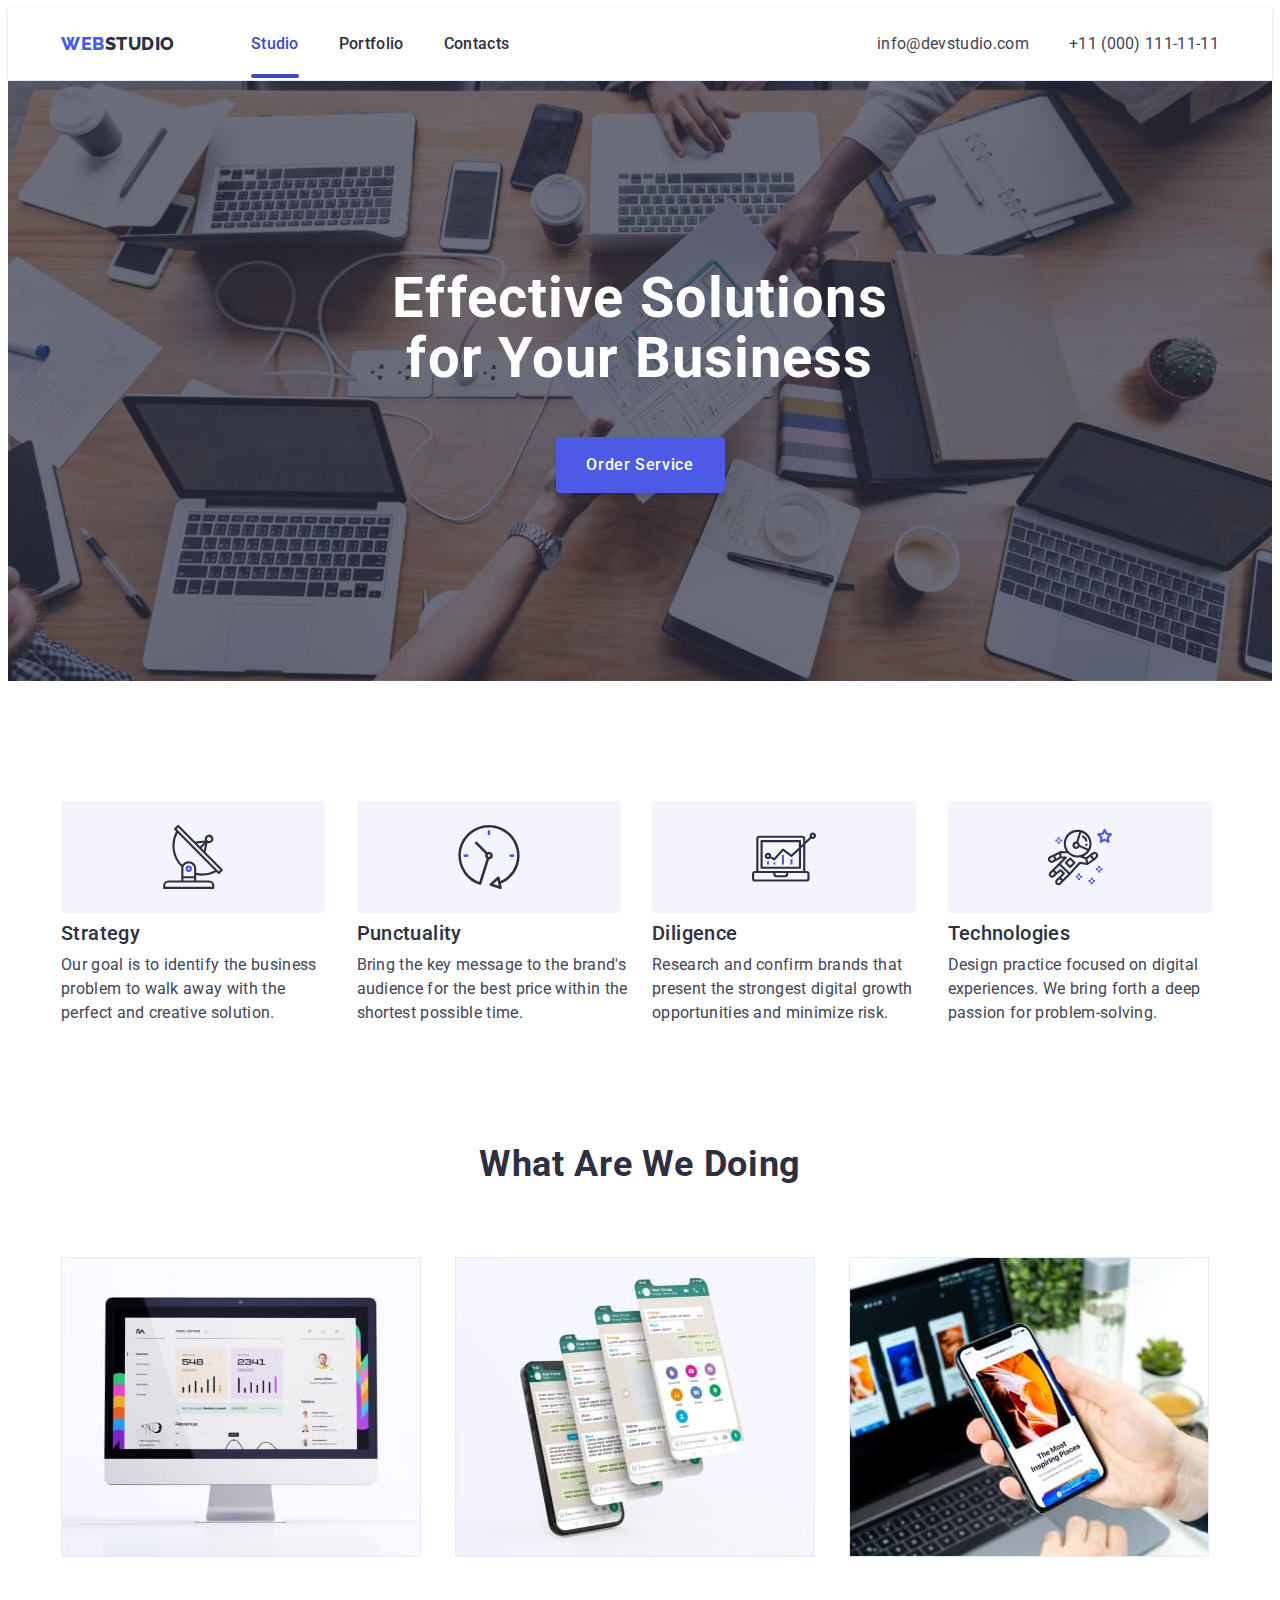
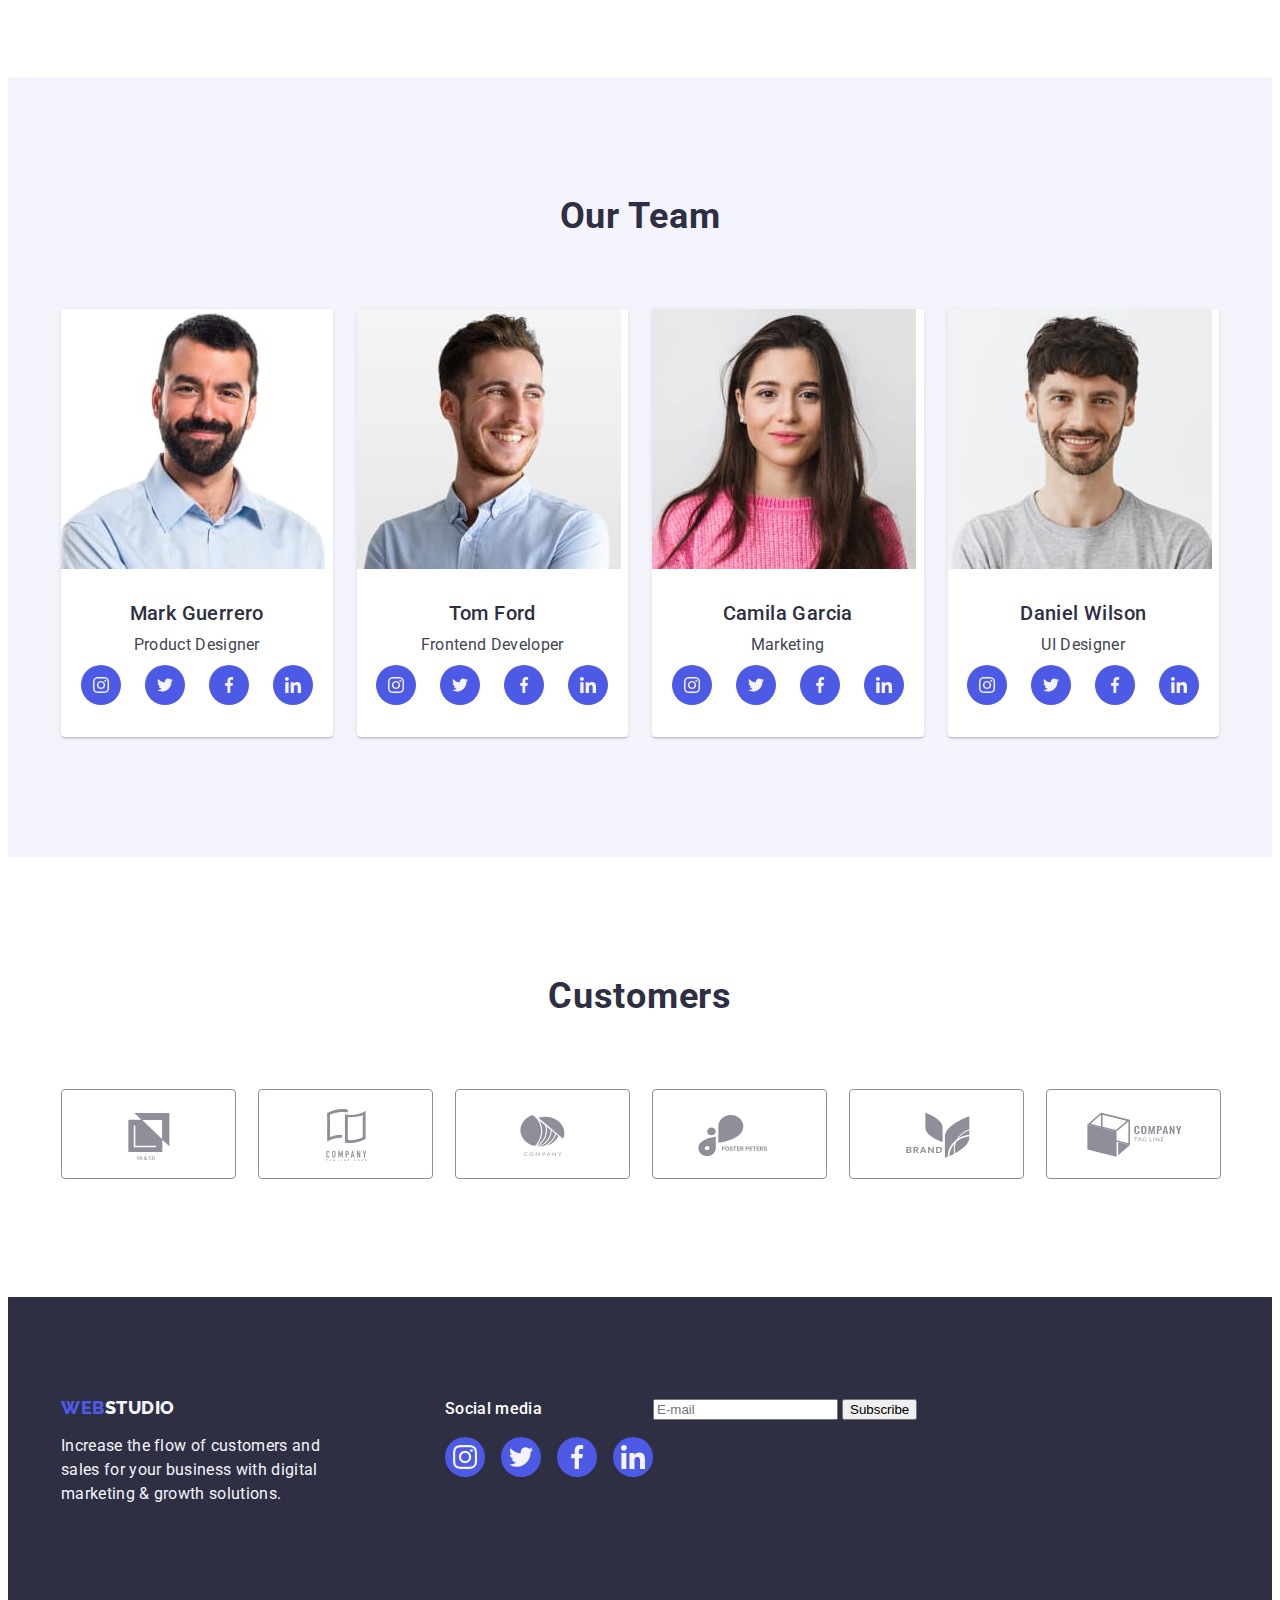
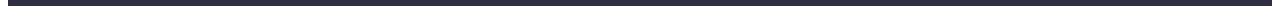
==== index.html @ 6ff73c15 "Initial commit" ====
<!DOCTYPE html>
<html lang="en">
  <head>
    <meta charset="utf-8" />
    <meta name="description" content="a studio to promote your business" />
    <title>WebStudio</title>
    <link
      rel="stylesheet"
      href="https://cdnjs.cloudflare.com/ajax/libs/modern-normalize/2.0.0/modern-normalize.min.css"
      integrity="sha512-4xo8blKMVCiXpTaLzQSLSw3KFOVPWhm/TRtuPVc4WG6kUgjH6J03IBuG7JZPkcWMxJ5huwaBpOpnwYElP/m6wg=="
      crossorigin="anonymous"
      referrerpolicy="no-referrer"
    />
    <link rel="stylesheet" href="./css/styles.css" />
    <link rel="preconnect" href="https://fonts.googleapis.com" />
    <link rel="preconnect" href="https://fonts.gstatic.com" crossorigin />
    <link
      href="https://fonts.googleapis.com/css2?family=Raleway:wght@800&family=Roboto:wght@400;500;700;900&display=swap"
      rel="stylesheet"
    />
  </head>

  <body>
    <!-- Header -->
    <header class="header-block">
      <div class="container header">
        <!-- Navigation links -->
        <nav class="nav-block">
          <!-- Logo link -->
          <a class="logo link" href="./index.html"
            >Web<span class="logo-part-two">Studio</span></a
          >
          <ul class="nav list">
            <li><a class="current nav link" href="./index.html">Studio</a></li>
            <li><a class="nav link" href="./portfolio.html">Portfolio</a></li>
            <li><a class="nav link" href="">Contacts</a></li>
          </ul>
        </nav>
        <address class="nav-address-block">
          <ul class="nav-address list">
            <li>
              <a class="address link" href="mailto:info@devstudio.com">
                info@devstudio.com</a
              >
            </li>
            <li>
              <a class="address link" href="tel:+110001111111"
                >+11 (000) 111-11-11</a
              >
            </li>
          </ul>
        </address>
      </div>
    </header>
    <!-- Main content -->
    <main>
      <!-- headline + button container -->
      <section class="order-section">
        <div class="container order">
          <h1 class="headline-one">Effective Solutions for Your Business</h1>
          <button class="ord-btn" type="button" data-modal-open>
            Order Service
          </button>
        </div>
      </section>
      <!-- service description -->
      <section class="service-description-section">
        <div class="container service">
          <h2 class="visually-hidden">Service Description</h2>
          <ul class="service-description list">
            <li class="service-description-item">
              <div class="icon-descrsption-blok">
                <svg class="icon-descrsption" width="64" height="64">
                  <use href="./images/icons.svg#icon-antenna"></use>
                </svg>
              </div>
              <h3 class="headline-three">Strategy</h3>
              <p class="service-description-text">
                Our goal is to identify the business problem to walk away with
                the perfect and creative solution.
              </p>
            </li>
            <li class="service-description-item">
              <div class="icon-descrsption-blok">
                <svg class="icon-descrsption" width="64" height="64">
                  <use href="./images/icons.svg#icon-clock"></use>
                </svg>
              </div>
              <h3 class="headline-three">Punctuality</h3>
              <p class="service-description-text">
                Bring the key message to the brand's audience for the best price
                within the shortest possible time.
              </p>
            </li>
            <li class="service-description-item">
              <div class="icon-descrsption-blok">
                <svg class="icon-descrsption" width="64" height="64">
                  <use href="./images/icons.svg#icon-diagram"></use>
                </svg>
              </div>
              <h3 class="headline-three">Diligence</h3>
              <p class="service-description-text">
                Research and confirm brands that present the strongest digital
                growth opportunities and minimize risk.
              </p>
            </li>
            <li class="service-description-item">
              <div class="icon-descrsption-blok">
                <svg class="icon-descrsption" width="64" height="64">
                  <use href="./images/icons.svg#icon-astronaut"></use>
                </svg>
              </div>
              <h3 class="headline-three">Technologies</h3>
              <p class="service-description-text">
                Design practice focused on digital experiences. We bring forth a
                deep passion for problem-solving.
              </p>
            </li>
          </ul>
        </div>
      </section>
      <!-- product image -->
      <section class="product-image-section">
        <div class="container product-image">
          <h2 class="headline-two">What are we doing</h2>
          <ul class="product-img-list list">
            <li class="product-image-item">
              <img
                class="product-img"
                src="./images/Rectangle71.jpg"
                alt="img1"
                width="360"
                height="300"
              />
            </li>
            <li class="product-image-item">
              <img
                class="product-img"
                src="./images/Rectangle72.jpg"
                alt="img2"
                width="360"
                height="300"
              />
            </li>
            <li class="product-image-item">
              <img
                class="product-img"
                src="./images/Rectangle73.jpg"
                alt="img3"
                width="360"
                height="300"
              />
            </li>
          </ul>
        </div>
      </section>
      <!-- team list container -->
      <section class="team-list-section">
        <div class="container team-list">
          <h2 class="headline-two">Our Team</h2>
          <ul class="team list">
            <li class="team-item">
              <img
                src="./images/Mark_Guerrero.jpg"
                alt="ProductDesigner"
                width="264"
                height="260"
              />
              <div class="item-container">
                <h3 class="team-title">Mark Guerrero</h3>
                <p class="team-text">Product Designer</p>

                <ul class="icon-socials-list list">
                  <li class="icon-socials-item">
                    <a
                      class="icon-socials-link"
                      href="https://www.instagram.com/"
                    >
                      <svg class="icon-social" width="16" height="16">
                        <use href="./images/icons.svg#icon-instagram"></use>
                      </svg>
                    </a>
                  </li>
                  <li class="icon-socials-item">
                    <a class="icon-socials-link" href="https://twitter.com/">
                      <svg class="icon-social" width="16" height="16">
                        <use href="./images/icons.svg#icon-twitter"></use>
                      </svg>
                    </a>
                  </li>
                  <li class="icon-socials-item">
                    <a
                      class="icon-socials-link"
                      href="https://www.facebook.com/"
                    >
                      <svg class="icon-social" width="16" height="16">
                        <use href="./images/icons.svg#icon-facebook"></use>
                      </svg>
                    </a>
                  </li>
                  <li class="icon-socials-item">
                    <a
                      class="icon-socials-link"
                      href="https://www.linkedin.com/"
                    >
                      <svg class="icon-social" width="16" height="16">
                        <use
                          href="./images/icons.svg#icon-linkedinfooter"
                        ></use>
                      </svg>
                    </a>
                  </li>
                </ul>
              </div>
            </li>
            <li class="team-item">
              <img
                src="./images/Tom_Ford.jpg"
                alt="FrontendDeveloper"
                width="264"
                height="260"
              />
              <div class="item-container">
                <h3 class="team-title">Tom Ford</h3>
                <p class="team-text">Frontend Developer</p>
                <ul class="icon-socials-list list">
                  <li class="icon-socials-item">
                    <a
                      class="icon-socials-link"
                      href="https://www.instagram.com/"
                    >
                      <svg class="icon-social" width="16" height="16">
                        <use href="./images/icons.svg#icon-instagram"></use>
                      </svg>
                    </a>
                  </li>
                  <li class="icon-socials-item">
                    <a class="icon-socials-link" href="https://twitter.com/">
                      <svg class="icon-social" width="16" height="16">
                        <use href="./images/icons.svg#icon-twitter"></use>
                      </svg>
                    </a>
                  </li>
                  <li class="icon-socials-item">
                    <a
                      class="icon-socials-link"
                      href="https://www.facebook.com/"
                    >
                      <svg class="icon-social" width="16" height="16">
                        <use href="./images/icons.svg#icon-facebook"></use>
                      </svg>
                    </a>
                  </li>
                  <li class="icon-socials-item">
                    <a
                      class="icon-socials-link"
                      href="https://www.linkedin.com/"
                    >
                      <svg class="icon-social" width="16" height="16">
                        <use
                          href="./images/icons.svg#icon-linkedinfooter"
                        ></use>
                      </svg>
                    </a>
                  </li>
                </ul>
              </div>
            </li>
            <li class="team-item">
              <img
                src="./images/Camila_Garcia.jpg"
                alt="Marketing"
                width="264"
                height="260"
              />
              <div class="item-container">
                <h3 class="team-title">Camila Garcia</h3>
                <p class="team-text">Marketing</p>
                <ul class="icon-socials-list list">
                  <li class="icon-socials-item">
                    <a
                      class="icon-socials-link"
                      href="https://www.instagram.com/"
                    >
                      <svg class="icon-social" width="16" height="16">
                        <use href="./images/icons.svg#icon-instagram"></use>
                      </svg>
                    </a>
                  </li>
                  <li class="icon-socials-item">
                    <a class="icon-socials-link" href="https://twitter.com/">
                      <svg class="icon-social" width="16" height="16">
                        <use href="./images/icons.svg#icon-twitter"></use>
                      </svg>
                    </a>
                  </li>
                  <li class="icon-socials-item">
                    <a
                      class="icon-socials-link"
                      href="https://www.facebook.com/"
                    >
                      <svg class="icon-social" width="16" height="16">
                        <use href="./images/icons.svg#icon-facebook"></use>
                      </svg>
                    </a>
                  </li>
                  <li class="icon-socials-item">
                    <a
                      class="icon-socials-link"
                      href="https://www.linkedin.com/"
                    >
                      <svg class="icon-social" width="16" height="16">
                        <use
                          href="./images/icons.svg#icon-linkedinfooter"
                        ></use>
                      </svg>
                    </a>
                  </li>
                </ul>
              </div>
            </li>
            <li class="team-item">
              <img
                src="./images/Daniel_Wilson.jpg"
                alt="UIDesigner"
                width="264"
                height="260"
              />
              <div class="item-container">
                <h3 class="team-title">Daniel Wilson</h3>
                <p class="team-text">UI Designer</p>
                <ul class="icon-socials-list list">
                  <li class="icon-socials-item">
                    <a
                      class="icon-socials-link"
                      href="https://www.instagram.com/"
                    >
                      <svg class="icon-social" width="16" height="16">
                        <use href="./images/icons.svg#icon-instagram"></use>
                      </svg>
                    </a>
                  </li>
                  <li class="icon-socials-item">
                    <a class="icon-socials-link" href="https://twitter.com/">
                      <svg class="icon-social" width="16" height="16">
                        <use href="./images/icons.svg#icon-twitter"></use>
                      </svg>
                    </a>
                  </li>
                  <li class="icon-socials-item">
                    <a
                      class="icon-socials-link"
                      href="https://www.facebook.com/"
                    >
                      <svg class="icon-social" width="16" height="16">
                        <use href="./images/icons.svg#icon-facebook"></use>
                      </svg>
                    </a>
                  </li>
                  <li class="icon-socials-item">
                    <a
                      class="icon-socials-link"
                      href="https://www.linkedin.com/"
                    >
                      <svg class="icon-social" width="16" height="16">
                        <use
                          href="./images/icons.svg#icon-linkedinfooter"
                        ></use>
                      </svg>
                    </a>
                  </li>
                </ul>
              </div>
            </li>
          </ul>
        </div>
      </section>
      <!--Customers section-->
      <section class="customers-section">
        <div class="container customers-section-box">
          <h2 class="costomers-title">Customers</h2>
          <ul class="costomers-icon-list">
            <li class="costomers-icon-item list">
              <a class="costomers-icon-link link" href="">
                <svg class="costomers-icon" width="104" height="56">
                  <use href="./images/icons.svg#icon-logo"></use>
                </svg>
              </a>
            </li>
            <li class="costomers-icon-item list">
              <a class="costomers-icon-link link" href="">
                <svg class="costomers-icon" width="104" height="56">
                  <use href="./images/icons.svg#icon-logo2"></use>
                </svg>
              </a>
            </li>
            <li class="costomers-icon-item list">
              <a class="costomers-icon-link link" href="">
                <svg class="costomers-icon" width="104" height="56">
                  <use href="./images/icons.svg#icon-logo3"></use>
                </svg>
              </a>
            </li>
            <li class="costomers-icon-item list">
              <a class="costomers-icon-link link" href="">
                <svg class="costomers-icon" width="104" height="56">
                  <use href="./images/icons.svg#icon-logo4"></use>
                </svg>
              </a>
            </li>
            <li class="costomers-icon-item list">
              <a class="costomers-icon-link link" href="">
                <svg class="costomers-icon" width="104" height="56">
                  <use href="./images/icons.svg#icon-logo5"></use>
                </svg>
              </a>
            </li>
            <li class="costomers-icon-item list">
              <a class="costomers-icon-link link" href="">
                <svg class="costomers-icon" width="104" height="56">
                  <use href="./images/icons.svg#icon-logo6"></use>
                </svg>
              </a>
            </li>
          </ul>
        </div>
      </section>
    </main>
    <!-- Footer content -->
    <footer class="footer-section">
      <div class="container footer">
        <!-- Logo link -->
        <div class="footer-content">
          <a class="logo-footer link" href="./index.html"
            >Web<span class="footer-logo-part-two">Studio</span></a
          >
          <!-- Footer text -->
          <p class="footer-text">
            Increase the flow of customers and sales for your business with
            digital marketing & growth solutions.
          </p>
        </div>
        <div class="social-media-box">
          <p class="social-media-subtitle">Social media</p>
          <ul class="social-media-list list">
            <li class="social-media-item">
              <a class="social-media-icon-link" href="">
                <svg class="social-icon" width="24" height="24">
                  <use href="./images/icons.svg#icon-instagram"></use>
                </svg>
              </a>
            </li>
            <li class="social-media-item">
              <a class="social-media-icon-link" href="">
                <svg class="social-icon" width="24" height="24">
                  <use href="./images/icons.svg#icon-twitter"></use>
                </svg>
              </a>
            </li>
            <li class="social-media-item">
              <a class="social-media-icon-link" href="">
                <svg class="social-icon" width="24" height="24">
                  <use href="./images/icons.svg#icon-facebook"></use>
                </svg>
              </a>
            </li>
            <li class="social-media-item">
              <a class="social-media-icon-link" href="">
                <svg class="social-icon" width="24" height="24">
                  <use href="./images/icons.svg#icon-linkedinfooter"></use>
                </svg>
              </a>
            </li>
          </ul>
        </div>
        <div>
          <form action="">
            <input type="email" name="" placeholder="E-mail" />
            <button type="submit">Subscribe</button>
          </form>
        </div>
      </div>
    </footer>
    <!--Modal window-->
    <div class="backdrop is-hidden" data-modal>
      <div class="modal">
        <button class="modal-btn" type="button" data-modal-close>
          <svg class="modal-btn-icon" width="8" height="8">
            <use href="./images/icons.svg#icon-close-black-18dp1"></use>
          </svg>
        </button>
        <strong class="mobal-title"
          >Leave your contacts and we will call you back</strong
        >
        <form class="modal-form" name="review_form">
          <div class="modal-form-box">
            <label class="modal-form-label" for="user_name"
              ><span class="modal-form-label-text">Name</span></label
            >
            <input
              class="modal-input"
              type="text"
              name="user_name"
              id="user_name"
            />
            <svg class="modal-icon" width="18" height="24">
              <use href="./images/icons.svg#icon-person-black-18dp1"></use>
            </svg>
          </div>
          <div class="modal-form-box">
            <label class="modal-form-label" for="user_phone"
              ><span class="modal-form-label-text">Phone</span></label
            >
            <input
              class="modal-input"
              type="tel"
              name="user_phone"
              id="user_phone"
            />
            <svg class="modal-icon" width="18" height="24">
              <use href="./images/icons.svg#icon-phone-black-18dp1"></use>
            </svg>
          </div>
          <div class="modal-form-box">
            <label class="modal-form-label" for="user_email"
              ><span class="modal-form-label-text">Email</span></label
            >
            <input
              class="modal-input"
              type="email"
              name="user_email"
              id="user_email"
            />
            <svg class="modal-icon" width="18" height="24">
              <use href="./images/icons.svg#icon-email-black-18dp1"></use>
            </svg>
          </div>
          <label for="user_checkbox"
            ><span class="modal-form-label-text">Comment</span></label
          >
          <textarea
            class="modal-comment"
            name="text_input"
            id=""
            rows="8"
            placeholder="Text input"
          ></textarea>

          <input type="checkbox" name="user_checkbox" id="user_checkbox" />
          <p>
            I accept the terms and conditions of the
            <span><a class="link" href="">Privacy Policy</a></span>
          </p>
          <button class="modal-btn-send" type="submit">Send</button>
        </form>
      </div>
    </div>
    <script src="./js/modal.js"></script>
  </body>
</html>
---- css/styles.css ----
/* ROOT COLOR */
:root {
  --Iris: #4d5ae5;
  --OCEAN: #404bbf;
  --NAVY-BLUE: #2e2f42;
  --GREEN: #31d0aa;
  --SLATE: #434455;
  --LIGHT-SLATE: #8e8f99;
  --cornflower: #e7e9fc;
  --cloud: #f4f4fd;
  --NAVY-BLUE-modal: #2e2f42;
  --GREY: #2e2f42;
  --WHITE: #ffffff;
  --Dairy: #fcfcfc;
  --animation: 250ms cubic-bezier(0.4, 0, 0.2, 1);
}
/* BODY MAIN STYLES */
body {
  font-family: 'Roboto', sans-serif;
  color: var(--SLATE);
  background-color: var(--WHITE);
}
.link {
  text-decoration: none;
}
.list {
  list-style: none;
}
li {
  list-style: none;
}
h1,
h2,
h3,
p {
  margin: 0;
}
ul {
  margin: 0;
  padding: 0;
}
img {
  display: block;
}
.container {
  width: 1158px;
  margin: 0 auto;
  padding: 0 15px;
}
/* HOVER AND FOCUS */
.link:hover,
.link:focus,
.list > li > a:hover,
.list > li > a:focus {
  color: var(--OCEAN);
}

/* BUTTONS */
button {
  cursor: pointer;
}
.ord-btn {
  display: block;
  color: var(--white, #fff);
  font-size: 16px;
  font-weight: 500;
  line-height: 1.5;
  letter-spacing: 0.04em;
  background: var(--iris, #4d5ae5);
  font-family: 'Roboto', sans-serif;
  align-items: flex-start;
  gap: 10px;
  border: none;
  border-radius: 4px;
  box-shadow: 0px 4px 4px 0px rgba(0, 0, 0, 0.15);
  min-width: 169px;
  height: 56px;
  margin: 0 auto;
  transition: background-color var(--animation);
}
.ord-btn:hover,
.ord-btn:focus {
  color: var(--WHITE);
  background-color: var(--OCEAN);
}

/* HEADER MAIN STYLES */
.header-block {
  flex-shrink: 0;
  border-bottom: 1px solid var(--cornflower, #e7e9fc);
  background: var(--white, #fff);
  box-shadow: 0px 2px 1px rgba(46, 47, 66, 0.08),
    0px 1px 1px rgba(46, 47, 66, 0.16), 0px 1px 6px rgba(46, 47, 66, 0.08);
}
.container.header {
  display: flex;
}

.nav-block {
  display: flex;
  align-items: center;
}
.nav.list {
  display: flex;
  gap: 40px;
  padding: 24px 0;
}
.nav.link {
  padding: 24px 0;
}
.nav-address.list {
  display: flex;
  gap: 40px;
  align-items: center;
  padding: 24px 0;
}
.logo {
  margin-right: 76px;
  color: var(--iris, #4d5ae5);
  font-family: 'Raleway', sans-serif;
  font-size: 18px;
  font-weight: 800;
  line-height: 1.17;
  letter-spacing: 0.03em;
  text-transform: uppercase;
}
.logo-part-two {
  color: var(--NAVY-BLUE);
}
.logo-footer {
  display: inline-block;
  margin-bottom: 16px;
  color: var(--iris, #4d5ae5);
  font-family: 'Raleway', sans-serif;
  font-size: 18px;
  font-weight: 800;
  line-height: 1.17;
  letter-spacing: 0.03em;
  text-transform: uppercase;
}
.footer-logo-part-two {
  color: var(--cloud);
}
.nav {
  position: relative;
  color: var(--navyblue, #2e2f42);

  font-size: 16px;
  font-style: normal;
  font-weight: 500;
  line-height: 1.5;
  letter-spacing: 0.02em;
  transition: color var(--animation);
}
.current {
  color: var(--OCEAN);
}
.current::after {
  content: '';
  position: absolute;
  left: 0;
  bottom: -1px;
  width: 100%;
  height: 4px;
  color: var(--OCEAN);
  background-color: var(--OCEAN);
  border-radius: 2px;
  border: var(--ocean, #404bbf);
}
.nav-address-block {
  font-style: normal;
  margin-left: auto;
}
.address {
  color: var(--SLATE);
  font-size: 16px;
  font-weight: 400;
  line-height: 1.5;
  letter-spacing: 0.02em;
  transition: color var(--animation);
}
/* MAIN STYLES HOMEPAGE */
/* order-section */
.order-section {
  max-width: 1440px;
  margin: auto;
  padding: 188px 0;
  background: var(--navyblue, #2e2f42);
  background-image: linear-gradient(
      rgba(46, 47, 66, 0.7),
      rgba(46, 47, 66, 0.7)
    ),
    url(../images/hero/people-office1.jpg);
  background-repeat: no-repeat;
  background-position: center;
  background-size: cover;

  color: var(--WHITE);
  display: block;
}
.headline-one {
  color: var(--white, #fff);
  font-size: 56px;
  font-weight: 700;
  line-height: 1.07;
  letter-spacing: 0.02em;
  text-align: center;
  max-width: 496px;
  margin: 0 auto;
  margin-bottom: 48px;
}
/* service-description-section */
.service-description-section {
  padding: 120px 0;
}
.visually-hidden {
  position: absolute;
  width: 1px;
  height: 1px;
  margin: -1px;
  border: 0;
  padding: 0;
  white-space: nowrap;
  clip-path: inset(100%);
  clip: rect(0 0 0 0);
  overflow: hidden;
}
.container.service {
  flex-shrink: 0;
}
.service-description-item {
  width: calc((100% - 72px) / 4);
}
.icon-descrsption-blok {
  width: 264px;
  height: 112px;
  display: flex;
  margin-bottom: 8px;
  align-items: center;
  justify-content: center;
  flex-shrink: 0;
  border-radius: 4px;
  background: var(--cloud, #f4f4fd);
}
.service-description {
  display: flex;
  gap: 24px;
  justify-content: center;
  flex-wrap: wrap;
}
.service-description-text {
  color: var(--slate, #434455);
  font-size: 16px;
  font-weight: 400;
  line-height: 1.5;
  letter-spacing: 0.02em;
}
/* product-image-section */
.product-image-section {
  padding-bottom: 120px;
}
.container.product-image {
  display: block;
  flex-shrink: 0;
}
.product-img {
  width: 360px;
  height: 300px;
}
.product-img-list {
  display: flex;
  gap: 24px;
  flex-wrap: wrap;
}
.headline-two {
  color: var(--navyblue, #2e2f42);
  font-size: 36px;
  font-weight: 700;
  line-height: 1.11;
  letter-spacing: 0.02em;
  text-transform: capitalize;
  text-align: center;
  margin-bottom: 72px;
}
.product-image-item {
  display: inline-flex;
  flex-direction: column;
  align-items: flex-start;
  width: calc((100% - 48px) / 3);
}
/* team-list-section */
.team-list-section {
  padding: 120px 0;
  background: var(--cloud, #f4f4fd);
}
.item-container {
  padding: 32px 0;
}
.team {
  display: flex;
  gap: 24px;
  flex-wrap: wrap;
}
.team-item {
  border-radius: 0px 0px 4px 4px;
  background: var(--white, #fff);
  box-shadow: 0px 2px 1px 0px rgba(46, 47, 66, 0.08),
    0px 1px 1px 0px rgba(46, 47, 66, 0.16),
    0px 1px 6px 0px rgba(46, 47, 66, 0.08);
  width: calc((100% - 72px) / 4);
}
.headline-three {
  color: var(--navyblue, #2e2f42);
  font-size: 20px;
  font-weight: 500;
  line-height: 1.2;
  letter-spacing: 0.02em;
  margin-bottom: 8px;
}
.team-title {
  color: var(--navyblue, #2e2f42);
  font-size: 20px;
  font-weight: 500;
  line-height: 1.2;
  letter-spacing: 0.02em;
  margin-bottom: 8px;
  text-align: center;
}
.team-text {
  color: var(--slate, #434455);
  font-size: 16px;
  font-weight: 400;
  line-height: 1.5;
  letter-spacing: 0.02em;
  text-align: center;
  margin-bottom: 8px;
}

.icon-socials-item {
  display: inline;
}
.icon-socials-list.list {
  display: flex;
  justify-content: center;
  align-items: center;
  gap: 24px;
}
.icon-social {
  fill: var(--cloud);
}
.icon-socials-link {
  display: flex;
  justify-content: center;
  align-items: center;
  width: 40px;
  height: 40px;

  background-color: var(--Iris);
  border-radius: 50%;

  transition: background-color var(--animation);
}
.icon-socials-link:hover,
.icon-socials-link:focus {
  cursor: pointer;
  background-color: var(--OCEAN);
}

/* Costomes section */
.customers-section {
  padding: 120px 0;
}
.customers-section-box {
  display: block;
}
.costomers-title {
  margin-bottom: 72px;
  color: var(--navyblue, #2e2f42);
  text-align: center;
  font-size: 36px;
  font-style: normal;
  font-weight: 700;
  line-height: 1.11;

  letter-spacing: 0.02em;
  text-transform: capitalize;
}
.costomers-icon-list {
  display: flex;
  gap: 24px;
}
.costomers-icon-list .list {
  width: calc((100% - 120px) / 6);
  height: 88px;
}

.costomers-icon-link {
  display: flex;
  width: 100%;
  height: 100%;
  align-items: center;
  justify-content: center;
  color: var(--LIGHT-SLATE);
  border: 1px solid var(--lightslate, #8e8f99);
  border-radius: 4px;
  transition: border-color var(--animation), color var(--animation);
}
.costomers-icon-link:hover,
.costomers-icon-link:focus {
  cursor: pointer;
  fill: var(--OCEAN);
  border: 1px solid var(--lightslate, var(--OCEAN));
}
.costomers-icon {
  fill: currentColor;
}

/* SECTION STYLES PORTFOLIO PAGE */
.main-section {
  padding-top: 96px;
  padding-bottom: 120px;
}
.main-portfolio .list {
  display: flex;
}
.row {
  flex-wrap: wrap;
  row-gap: 48px;
  column-gap: 24px;
  justify-content: center;
}
.row-item {
  width: calc((100% - 48px) / 3);
  background: var(--white, #fff);
}
.filter-button {
  justify-content: center;
  gap: 24px;
  margin-bottom: 72px;
}
.all-btn {
  color: var(--iris, #4d5ae5);
  font-family: 'Roboto', sans-serif;
  font-size: 16px;
  font-weight: 500;
  line-height: 1.5;
  letter-spacing: 0.04em;
  background: var(--cloud, #f4f4fd);
  padding: 12px 24px;
  border: 1px solid #e7e9fc;
  border-radius: 4px;
  transition: color var(--animation), background-color var(--animation),
    border-color var(--animation), box-shadow var(--animation);
}
.all-btn:hover,
.all-btn:focus {
  border: 1px solid transparent;
  color: var(--WHITE);
  background-color: var(--OCEAN);
  box-shadow: 0px 3px 1px rgba(0, 0, 0, 0.1), 0px 2px 1px rgba(0, 0, 0, 0.08),
    0px 2px 2px rgba(0, 0, 0, 0.12);
}
.row-item-dscrp-container {
  padding: 32px 16px;
  border: 1px solid var(--cornflower, #e7e9fc);
  border-top: none;
}
.portfolio-photo-link {
  display: block;
  transition: box-shadow var(--animation);
}
.portfolio-photo-link:hover,
.portfolio-photo-link:focus {
  box-shadow: 0px 1px 6px rgba(46, 47, 66, 0.08),
    0px 1px 1px rgba(46, 47, 66, 0.16), 0px 2px 1px rgba(46, 47, 66, 0.08);
}
.portfolio-photo-link:hover .owerlay {
  transform: translateY(0%);
}
.portfolio-photo-link:focus .owerlay {
  transform: translateY(0%);
}
.bestsellers-box {
  position: relative;
  overflow: hidden;
}
.portfolio-img {
  width: 360px;
  height: 300px;
  flex-shrink: 0;
}
.owerlay {
  position: absolute;
  top: 0;
  font-size: 16px;
  line-height: 1.5;
  letter-spacing: 0.02em;
  color: var(--cloud);
  padding: 40px 32px;
  background-color: var(--Iris);
  width: 100%;
  height: 100%;
  transform: translateY(100%);
  transition: transform var(--animation);
}
.overlay::before {
  content: '';
  position: absolute;
  top: 0;
  left: 0;
  z-index: -1;
  width: 100%;
  height: 100%;
}
.headline-fltr-results {
  color: var(--navyblue, #2e2f42);
  font-size: 20px;
  font-weight: 500;
  line-height: 1.2;
  letter-spacing: 0.02em;
  margin-bottom: 8px;
}
.text-fltr-results {
  color: var(--slate, #434455);
  font-size: 16px;
  font-weight: 400;
  line-height: 1.5;
  letter-spacing: 0.02em;
}
/* FOOTER */
.footer-section {
  padding: 100px 0;
  background: var(--navyblue, #2e2f42);
}
.footer-content {
  align-items: baseline;
  margin-right: 120px;
}
.footer-text {
  color: var(--cloud, #f4f4fd);
  font-size: 16px;
  font-style: normal;
  font-weight: 400;
  line-height: 24px;
  letter-spacing: 0.32px;
}
.footer {
  display: flex;
  align-items: baseline;
}
.logo-footer {
  display: inline-block;
  margin-bottom: 16px;
}
.footer-text {
  display: block;
  width: 264px;
}
.social-media-box {
}

.social-media-subtitle {
  margin-bottom: 16px;
  color: var(--white, #fff);

  font-size: 16px;
  font-weight: 500;
  line-height: 1.5;
  letter-spacing: 0.02em;
}
.social-media-list.list {
  display: flex;
  gap: 16px;
}
.social-media-item {
  width: 40px;
  height: 40px;
}
.social-media-icon-link {
  display: flex;
  justify-content: center;
  align-items: center;
  width: 100%;
  height: 100%;

  background-color: var(--Iris);
  border-radius: 50%;
  transition: background-color var(--animation);

  fill: var(--CLOUD);
}

.social-media-icon-link:hover,
.social-media-icon-link:focus {
  background-color: var(--GREEN);
}
.social-icon {
  fill: var(--cloud);
}
/* Modal window*/
.backdrop {
  position: fixed;
  top: 0;
  left: 0;

  width: 100%;
  height: 100%;

  background-color: var(--navyblue-modal, rgba(46, 47, 66, 0.4));
  backdrop-filter: blur(1px);

  transition: opacity var(--animation), visibility var(--animation);
}
.backdrop.is-hidden {
  opacity: 0;
  visibility: hidden;
  pointer-events: none;
}
.modal {
  position: absolute;
  top: 50%;
  left: 50%;
  transform: translate(-50%, -50%) scale(1);

  width: 408px;
  min-height: 584px;
  flex-shrink: 0;
  padding: 0 24px 24px 24px;

  border-radius: 4px;
  background: var(--dairy, #fcfcfc);
  box-shadow: 0px 2px 1px 0px rgba(0, 0, 0, 0.2),
    0px 1px 3px 0px rgba(0, 0, 0, 0.12), 0px 1px 1px 0px rgba(0, 0, 0, 0.14);
  transition: transform var(--animation);
}
.backdrop.is-hidden .modal {
  transform: translateX(-50%) translateY(-70%);
  opacity: 1;
}
.modal-btn {
  position: absolute;
  top: 24px;
  right: 24px;
  display: flex;
  justify-content: center;
  align-items: center;
  width: 24px;
  height: 24px;
  padding: 0;
  background-color: var(--cornflower, #e7e9fc);
  stroke-width: 1px;
  border-radius: 50%;
  border: 1px solid rgba(0, 0, 0, 0.1);
  transition: background-color var(--animation), border var(--animation);
}
.modal-btn:hover,
.modal-btn:focus {
  border: none;
  fill: var(--WHITE);
  background-color: var(--ocean, #404bbf);
}
.modal-btn-icon {
  cursor: pointer;
  transition: fill var(--animation);
}
.mobal-title {
  display: block;
  margin-top: 72px;
  margin-bottom: 16px;
  width: 360px;
  color: var(--navyblue, #2e2f42);
  text-align: center;

  font-size: 16px;
  font-style: normal;
  font-weight: 500;
  line-height: 24px;
  letter-spacing: 0.32px;
}
.modal-form {
}
.modal-form-box {
  display: block;
  position: relative;
  margin-bottom: 8px;
}
.modal-form-label {
  display: block;
  margin-bottom: 8px;
}
.modal-form-label-text {
  display: block;
  margin-bottom: 4px;
  color: var(--lightslate, #8e8f99);

  line-height: 14px;
  letter-spacing: 0.48px;
}
.modal-input {
  width: 100%;
  height: 40px;
  padding: 8px 0 8px 38px;

  font-size: 18px;

  border-radius: 4px;
  outline: transparent;
  border: 1px solid var(--navyblue-modal, rgba(46, 47, 66, 0.4));
  transition: border-color var(--animation);
}
.modal-input:focus {
  border-color: var(--iris, #4d5ae5);
}
.modal-icon {
  position: absolute;
  bottom: 8px;
  left: 16px;
  fill: var(--NAVY-BLUE);
  transition: fill var(--animation);
}
.modal-input:focus + .modal-icon {
  fill: var(--Iris);
}
.modal-comment {
  width: 100%;
  height: 120px;
  resize: none;

  padding-top: 8px;
  padding-left: 16px;

  font-size: 18px;

  border-radius: 4px;
  outline: transparent;
  border: 1px solid var(--navyblue-modal, rgba(46, 47, 66, 0.4));
  transition: border-color var(--animation);
}
.modal-comment:focus {
  border-color: var(--iris, #4d5ae5);
}
.modal-btn-send {
  display: block;
  padding: 16px 32px;
  align-items: flex-start;
  gap: 10px;

  color: var(--white, #FFF);
  text-align: center;
  /* Button Text */
 
  font-size: 16px;
 
  font-weight: 500;
  line-height: 24px; /* 150% */
  letter-spacing: 0.64px;

  border-radius: 4px;
  background: var(--iris, #4d5ae5);
  box-shadow: 0px 4px 4px 0px rgba(0, 0, 0, 0.15);
}
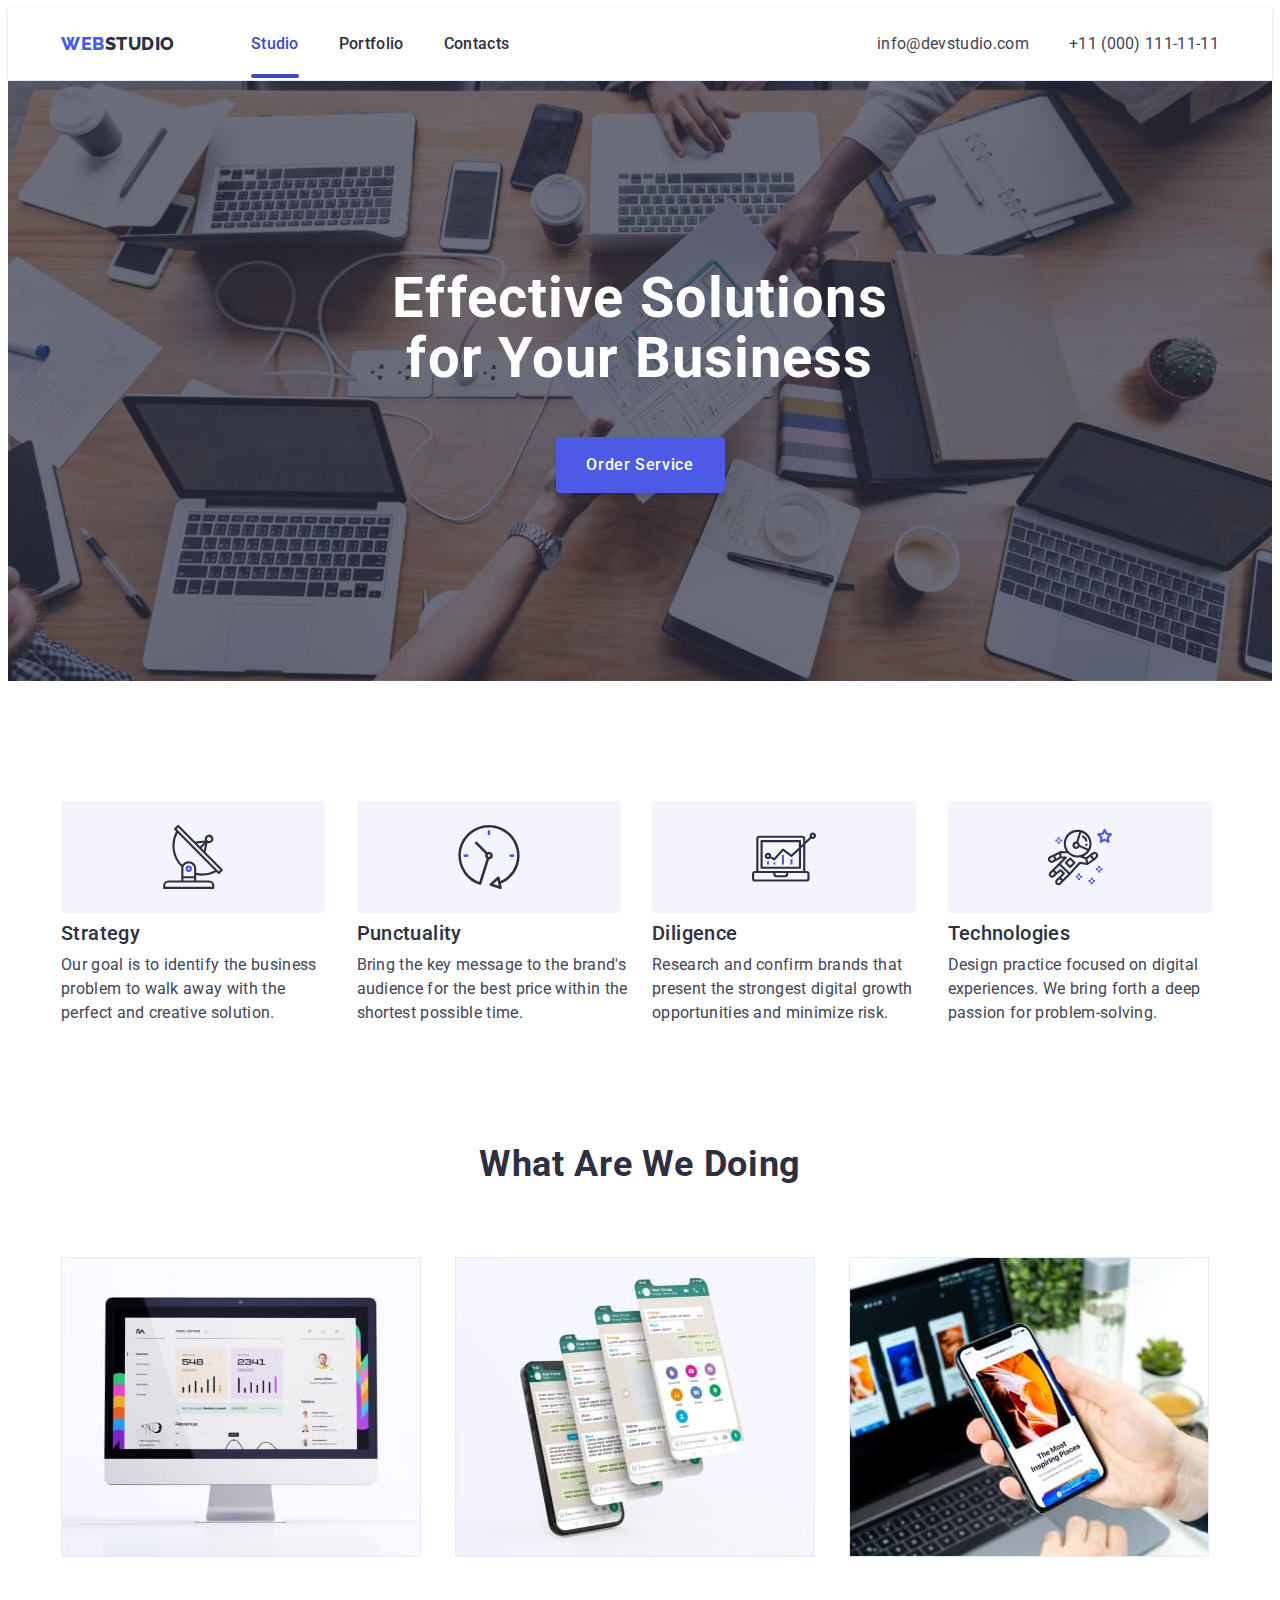
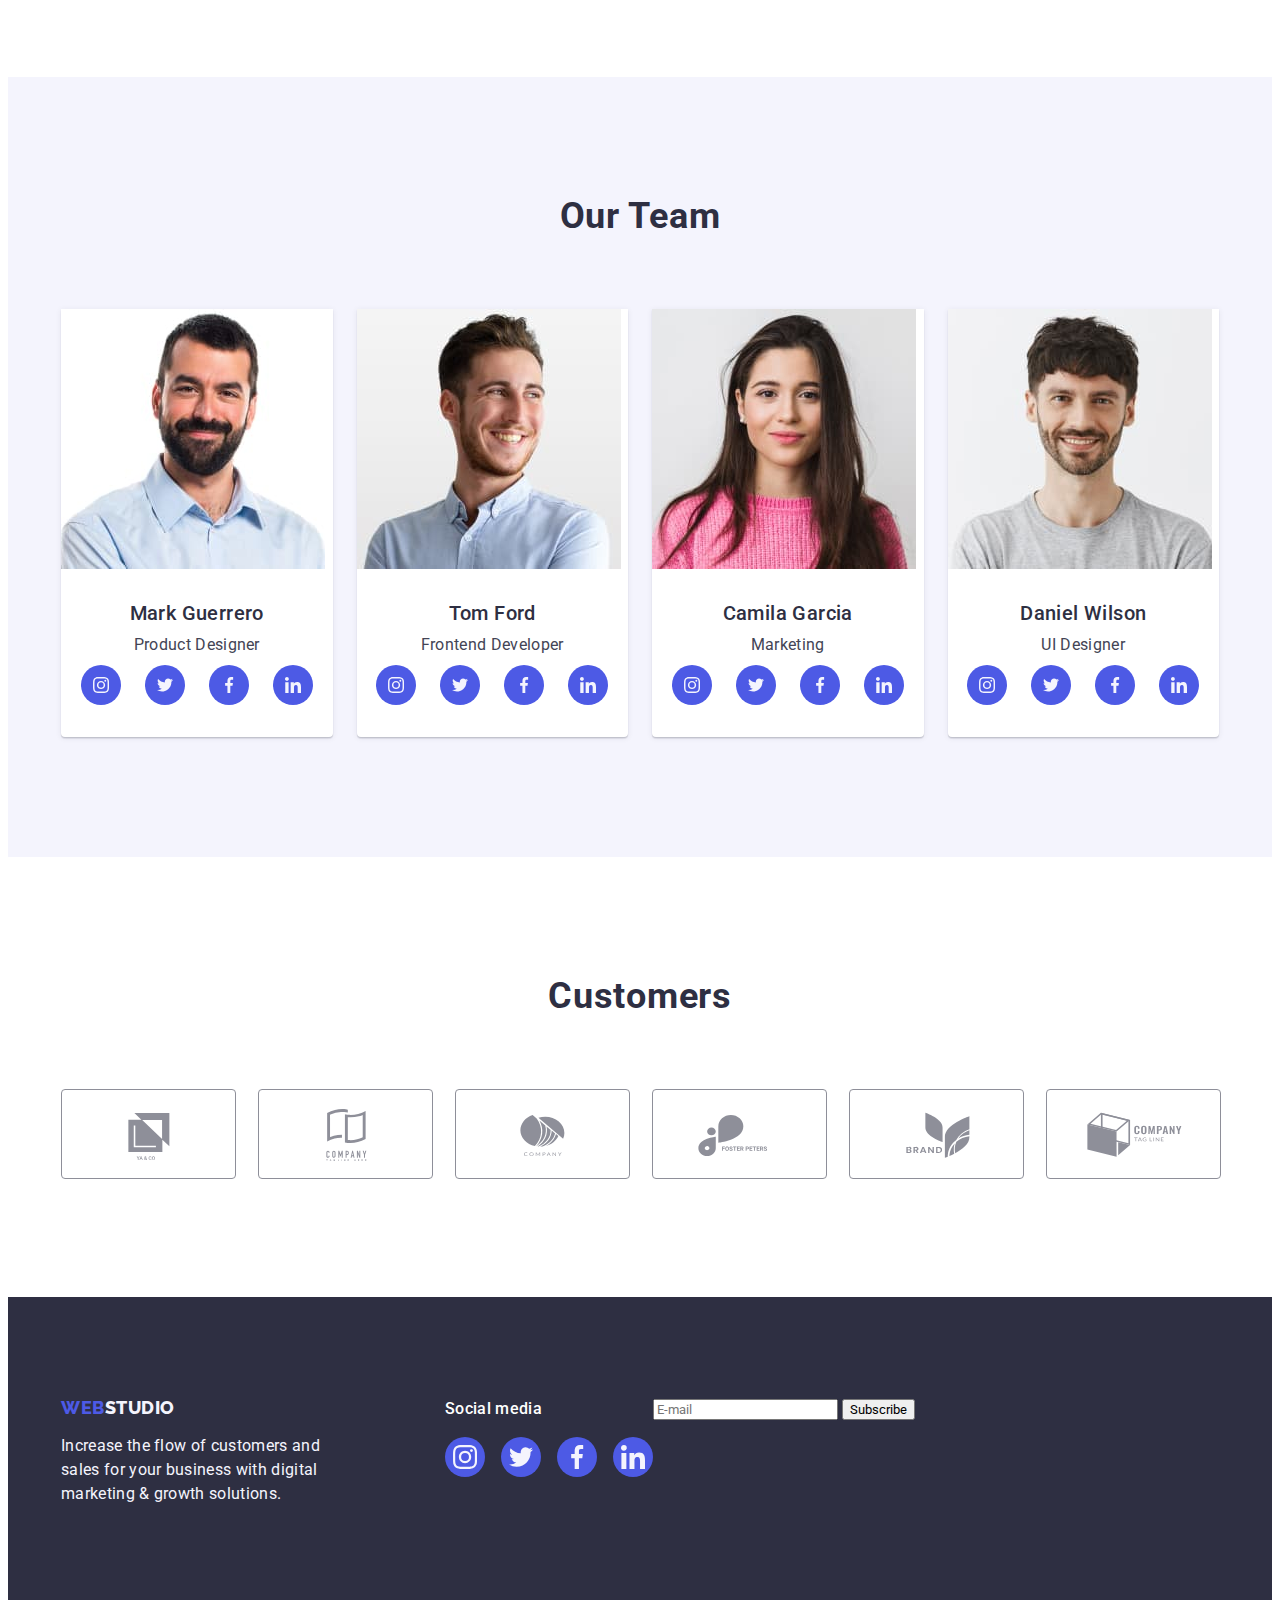
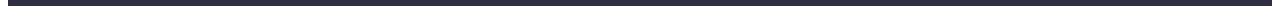
==== commit b193072d: "modal" ====
--- a/index.html
+++ b/index.html
@@ -489,69 +489,85 @@
             <use href="./images/icons.svg#icon-close-black-18dp1"></use>
           </svg>
         </button>
-        <strong class="mobal-title"
-          >Leave your contacts and we will call you back</strong
-        >
-        <form class="modal-form" name="review_form">
-          <div class="modal-form-box">
-            <label class="modal-form-label" for="user_name"
-              ><span class="modal-form-label-text">Name</span></label
+        <p class="modal-caption">
+          Leave your contacts and we will call you back
+        </p>
+        <form class="modal-form" name="review-form" autocomplete="off">
+          <div class="modal-label">
+            <label class="modal-form-field" for="user-name"> Name</label>
+            <div class="modal-input">
+              <input
+                class="modal-form-input"
+                id="user-name"
+                type="text"
+                name="user-name"
+                placeholder=""
+              />
+              <svg class="modal-form-icone" width="18" height="24">
+                <use href="./images/icons.svg#icon-person-black-18dp1"></use>
+              </svg>
+            </div>
+          </div>
+          <div class="modal-label">
+            <label class="modal-form-field" for="user-phone">Phone</label>
+            <div class="modal-input">
+              <input
+                class="modal-form-input"
+                type="tel"
+                name="user-phone"
+                id="user-phone"
+                placeholder=""
+              />
+              <svg class="modal-form-icone" width="18" height="24">
+                <use href="./images/icons.svg#icon-phone-black-18dp1"></use>
+              </svg>
+            </div>
+          </div>
+          <div class="modal-label">
+            <label class="modal-form-field" for="user-email">Email</label>
+            <div class="modal-input">
+              <input
+                class="modal-form-input"
+                type="email"
+                name="user-email"
+                id="user-email"
+                placeholder=""
+              />
+              <svg class="modal-form-icone" width="18" height="24">
+                <use href="./images/icons.svg#icon-email-black-18dp1"></use>
+              </svg>
+            </div>
+          </div>
+          <div class="modal-label-comment">
+            <label class="modal-form-field" for="user-comment">Comment</label>
+            <textarea
+              class="modal-form-comment"
+              name="user-comment"
+              id="user-comment"
+              rows="7"
+              placeholder="Text input"
             >
+            </textarea>
+          </div>
+          <div class="modal-agreement">
             <input
-              class="modal-input"
-              type="text"
-              name="user_name"
-              id="user_name"
+              class="modal-form-checkbox visually-hidden"
+              type="checkbox"
+              id="user-privacy"
+              value="true"
+              name="user-privacy"
             />
-            <svg class="modal-icon" width="18" height="24">
-              <use href="./images/icons.svg#icon-person-black-18dp1"></use>
-            </svg>
+            <label class="modal-form-text" for="user-privacy">
+              <span class="modal-form-custom-chekbox">
+                <svg class="modal-form-checkbox-icon" width="10" height="8">
+                  <use href="./images/icons.svg#icon-vector"></use>
+                </svg>
+              </span>
+              I accept the terms and conditions of the
+              <a class="modal-form-link" href="">Privacy Policy</a>
+            </label>
           </div>
-          <div class="modal-form-box">
-            <label class="modal-form-label" for="user_phone"
-              ><span class="modal-form-label-text">Phone</span></label
-            >
-            <input
-              class="modal-input"
-              type="tel"
-              name="user_phone"
-              id="user_phone"
-            />
-            <svg class="modal-icon" width="18" height="24">
-              <use href="./images/icons.svg#icon-phone-black-18dp1"></use>
-            </svg>
-          </div>
-          <div class="modal-form-box">
-            <label class="modal-form-label" for="user_email"
-              ><span class="modal-form-label-text">Email</span></label
-            >
-            <input
-              class="modal-input"
-              type="email"
-              name="user_email"
-              id="user_email"
-            />
-            <svg class="modal-icon" width="18" height="24">
-              <use href="./images/icons.svg#icon-email-black-18dp1"></use>
-            </svg>
-          </div>
-          <label for="user_checkbox"
-            ><span class="modal-form-label-text">Comment</span></label
-          >
-          <textarea
-            class="modal-comment"
-            name="text_input"
-            id=""
-            rows="8"
-            placeholder="Text input"
-          ></textarea>
-
-          <input type="checkbox" name="user_checkbox" id="user_checkbox" />
-          <p>
-            I accept the terms and conditions of the
-            <span><a class="link" href="">Privacy Policy</a></span>
-          </p>
-          <button class="modal-btn-send" type="submit">Send</button>
+          <button class="form-button" type="submit">Send</button>
         </form>
       </div>
     </div>
--- a/css/styles.css
+++ b/css/styles.css
@@ -13,6 +13,8 @@
   --WHITE: #ffffff;
   --Dairy: #fcfcfc;
   --animation: 250ms cubic-bezier(0.4, 0, 0.2, 1);
+  --primary-line-height: 1.5;
+  --primary-letter-spacing: 0.02em;
 }
 /* BODY MAIN STYLES */
 body {
@@ -68,8 +70,6 @@
   letter-spacing: 0.04em;
   background: var(--iris, #4d5ae5);
   font-family: 'Roboto', sans-serif;
-  align-items: flex-start;
-  gap: 10px;
   border: none;
   border-radius: 4px;
   box-shadow: 0px 4px 4px 0px rgba(0, 0, 0, 0.15);
@@ -620,142 +620,217 @@
   position: absolute;
   top: 50%;
   left: 50%;
-  transform: translate(-50%, -50%) scale(1);
+
+  padding: 72px 24px 24px 24px;
+
+  transform: translate(-50%, -50%);
 
   width: 408px;
   min-height: 584px;
-  flex-shrink: 0;
-  padding: 0 24px 24px 24px;
-
   border-radius: 4px;
-  background: var(--dairy, #fcfcfc);
+  background: #fcfcfc;
   box-shadow: 0px 2px 1px 0px rgba(0, 0, 0, 0.2),
     0px 1px 3px 0px rgba(0, 0, 0, 0.12), 0px 1px 1px 0px rgba(0, 0, 0, 0.14);
   transition: transform var(--animation);
 }
-.backdrop.is-hidden .modal {
-  transform: translateX(-50%) translateY(-70%);
-  opacity: 1;
-}
+
 .modal-btn {
+  width: 24px;
+  height: 24px;
   position: absolute;
   top: 24px;
   right: 24px;
-  display: flex;
-  justify-content: center;
-  align-items: center;
-  width: 24px;
-  height: 24px;
-  padding: 0;
-  background-color: var(--cornflower, #e7e9fc);
-  stroke-width: 1px;
   border-radius: 50%;
   border: 1px solid rgba(0, 0, 0, 0.1);
-  transition: background-color var(--animation), border var(--animation);
-}
+  display: flex;
+  align-items: center;
+  justify-content: center;
+  padding: 0;
+  background-color: var(--Iris);
+  cursor: pointer;
+  fill: var(--OCEAN);
+  transition: background-color 250ms cubic-bezier(0.4, 0, 0.2, 1),
+    border 250ms cubic-bezier(0.4, 0, 0.2, 1);
+}
+
+.modal-btn-icon {
+  transition: fill 250ms cubic-bezier(0.4, 0, 0.2, 1);
+}
+
 .modal-btn:hover,
 .modal-btn:focus {
+  background-color: var(--OCEAN);
   border: none;
   fill: var(--WHITE);
-  background-color: var(--ocean, #404bbf);
-}
-.modal-btn-icon {
-  cursor: pointer;
-  transition: fill var(--animation);
-}
-.mobal-title {
-  display: block;
-  margin-top: 72px;
+}
+
+.modal-btn-icon:hover,
+.modal-btn-icon:focus {
+  fill: var(--WHITE);
+}
+
+input,
+textarea,
+button {
+  font-family: inherit;
+  line-height: inherit;
+}
+
+.modal-caption {
+  color: var(--GREY);
+  display: block;
   margin-bottom: 16px;
   width: 360px;
-  color: var(--navyblue, #2e2f42);
   text-align: center;
-
-  font-size: 16px;
-  font-style: normal;
   font-weight: 500;
-  line-height: 24px;
-  letter-spacing: 0.32px;
-}
-.modal-form {
-}
-.modal-form-box {
-  display: block;
+  line-height: var(--primary-line-height);
+  letter-spacing: var(--primary-letter-spacing);
+}
+.modal-label {
+  margin-bottom: 8px;
+}
+
+.modal-label-comment {
+  margin-bottom: 16px;
+}
+.modal-input {
   position: relative;
-  margin-bottom: 8px;
-}
-.modal-form-label {
-  display: block;
-  margin-bottom: 8px;
-}
-.modal-form-label-text {
-  display: block;
+}
+
+.modal-form-field {
+  display: block;
+  color: var(--LIGHT-SLATE);
+  font-size: 12px;
+  line-height: 1.17;
+  letter-spacing: 0.04em;
   margin-bottom: 4px;
-  color: var(--lightslate, #8e8f99);
-
-  line-height: 14px;
-  letter-spacing: 0.48px;
-}
-.modal-input {
+}
+
+.modal-form-input {
   width: 100%;
   height: 40px;
-  padding: 8px 0 8px 38px;
-
+  border: 1px solid rgba(46, 47, 66, 0.4);
+  border-radius: 4px;
+  background-color: transparent;
+  
+  outline: transparent;
+  transition: border-color 250ms cubic-bezier(0.4, 0, 0.2, 1);
   font-size: 18px;
-
+}
+
+.modal-form-input:focus,
+.modal-form-comment:focus {
+  border-color: var(--Iris);
+}
+
+.modal-form-comment {
+  width: 100%;
+  height: 120px;
+  font-size: 12px;
+  line-height: 1.17;
+  letter-spacing: 0.04em;
+  color: rgba(46, 47, 66, 0.4);
+  border: 1px solid rgba(46, 47, 66, 0.4);
   border-radius: 4px;
+  background-color: transparent;
+  padding: 8px 16px;
   outline: transparent;
-  border: 1px solid var(--navyblue-modal, rgba(46, 47, 66, 0.4));
-  transition: border-color var(--animation);
-}
-.modal-input:focus {
-  border-color: var(--iris, #4d5ae5);
-}
-.modal-icon {
+  resize: none;
+  transition: border-color 250ms cubic-bezier(0.4, 0, 0.2, 1);
+}
+
+.modal-form-comment::placeholder {
+  color: currentColor;
+}
+.modal-form-icone {
+  fill: var(--NAVY-BLUE);
   position: absolute;
   bottom: 8px;
+  transform: translateY(-50%);
+  transition: fill 250ms cubic-bezier(0.4, 0, 0.2, 1);
   left: 16px;
-  fill: var(--NAVY-BLUE);
-  transition: fill var(--animation);
-}
-.modal-input:focus + .modal-icon {
+  top: 50%;
+}
+
+.modal-form-input:focus + .modal-form-icone {
   fill: var(--Iris);
 }
-.modal-comment {
-  width: 100%;
-  height: 120px;
-  resize: none;
-
-  padding-top: 8px;
-  padding-left: 16px;
-
-  font-size: 18px;
-
+
+/* Agree */
+.modal-agreement {
+  margin-bottom: 24px;
+}
+
+.modal-form-checkbox {
+  width: 16px;
+  height: 16px;
+  border: 1px solid rgba(46, 47, 66, 0.4);
+}
+
+.modal-form-custom-chekbox {
+  width: 16px;
+  height: 16px;
+  border-radius: 2px;
+  border: 1px solid rgba(46, 47, 66, 0.4);
+  display: inline-flex;
+  align-items: center;
+  justify-content: center;
+  fill: transparent;
+  transition: background-color 250ms cubic-bezier(0.4, 0, 0.2, 1),
+    border 250ms cubic-bezier(0.4, 0, 0.2, 1),
+    fill 250ms cubic-bezier(0.4, 0, 0.2, 1);
+}
+
+.modal-form-checkbox-icon {
+  list-style: none;
+  padding: 0;
+  margin: 0;
+}
+.modal-form-checkbox:checked + .modal-form-text > .modal-form-custom-chekbox {
+  fill: var(--cloud);
+  background-color: var(--OCEAN);
+  border: none;
+}
+
+.modal-form-text {
+  display: block;
+  font-size: 12px;
+  line-height: 1.17;
+  letter-spacing: 0.04em;
+  color: var(--LIGHT-SLATE);
+}
+
+.modal-form-agreement-desc {
+  display: inline-flex;
+  align-items: center;
+  justify-content: center;
+  fill: transparent;
+  user-select: none;
+  transition: background-color 250ms cubic-bezier(0.4, 0, 0.2, 1),
+    border 250ms cubic-bezier(0.4, 0, 0.2, 1),
+    fill 250ms cubic-bezier(0.4, 0, 0.2, 1);
+}
+
+.modal-form-link {
+  color: var(--Iris);
+  text-decoration: underline;
+}
+
+.form-button {
+  display: block;
+  min-width: 169px;
+  height: 56px;
+  margin: 0 auto;
+  padding: 16px 32px;
   border-radius: 4px;
-  outline: transparent;
-  border: 1px solid var(--navyblue-modal, rgba(46, 47, 66, 0.4));
-  transition: border-color var(--animation);
-}
-.modal-comment:focus {
-  border-color: var(--iris, #4d5ae5);
-}
-.modal-btn-send {
-  display: block;
-  padding: 16px 32px;
-  align-items: flex-start;
-  gap: 10px;
-
-  color: var(--white, #FFF);
+  background: var(--Iris);
+  box-shadow: 0px 4px 4px 0px rgba(0, 0, 0, 0.15);
+  color: var(--WHITE);
   text-align: center;
-  /* Button Text */
- 
-  font-size: 16px;
- 
   font-weight: 500;
-  line-height: 24px; /* 150% */
-  letter-spacing: 0.64px;
-
-  border-radius: 4px;
-  background: var(--iris, #4d5ae5);
-  box-shadow: 0px 4px 4px 0px rgba(0, 0, 0, 0.15);
-}
+  line-height: var(--primary-line-height);
+  letter-spacing: 0.04em;
+  border-width: 0;
+  cursor: pointer;
+  transition: background-color 250ms cubic-bezier(0.4, 0, 0.2, 1);
+}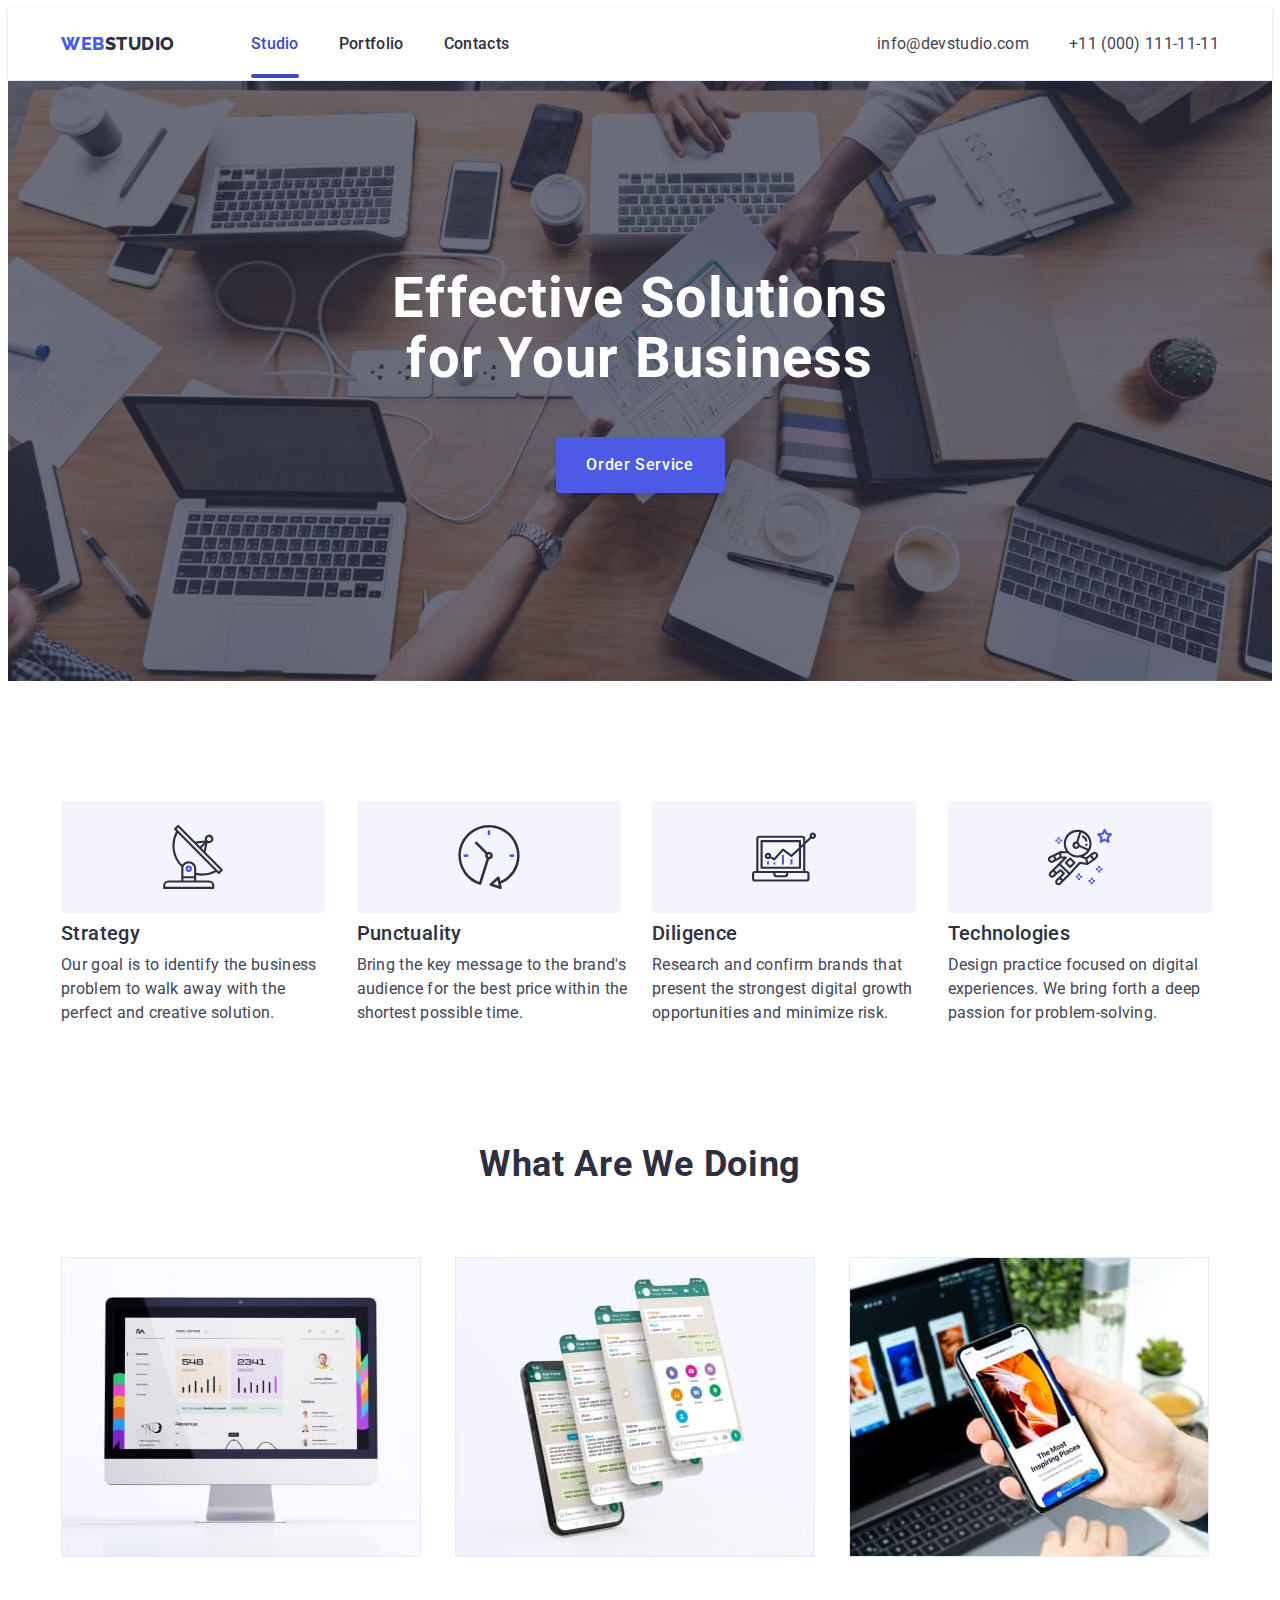
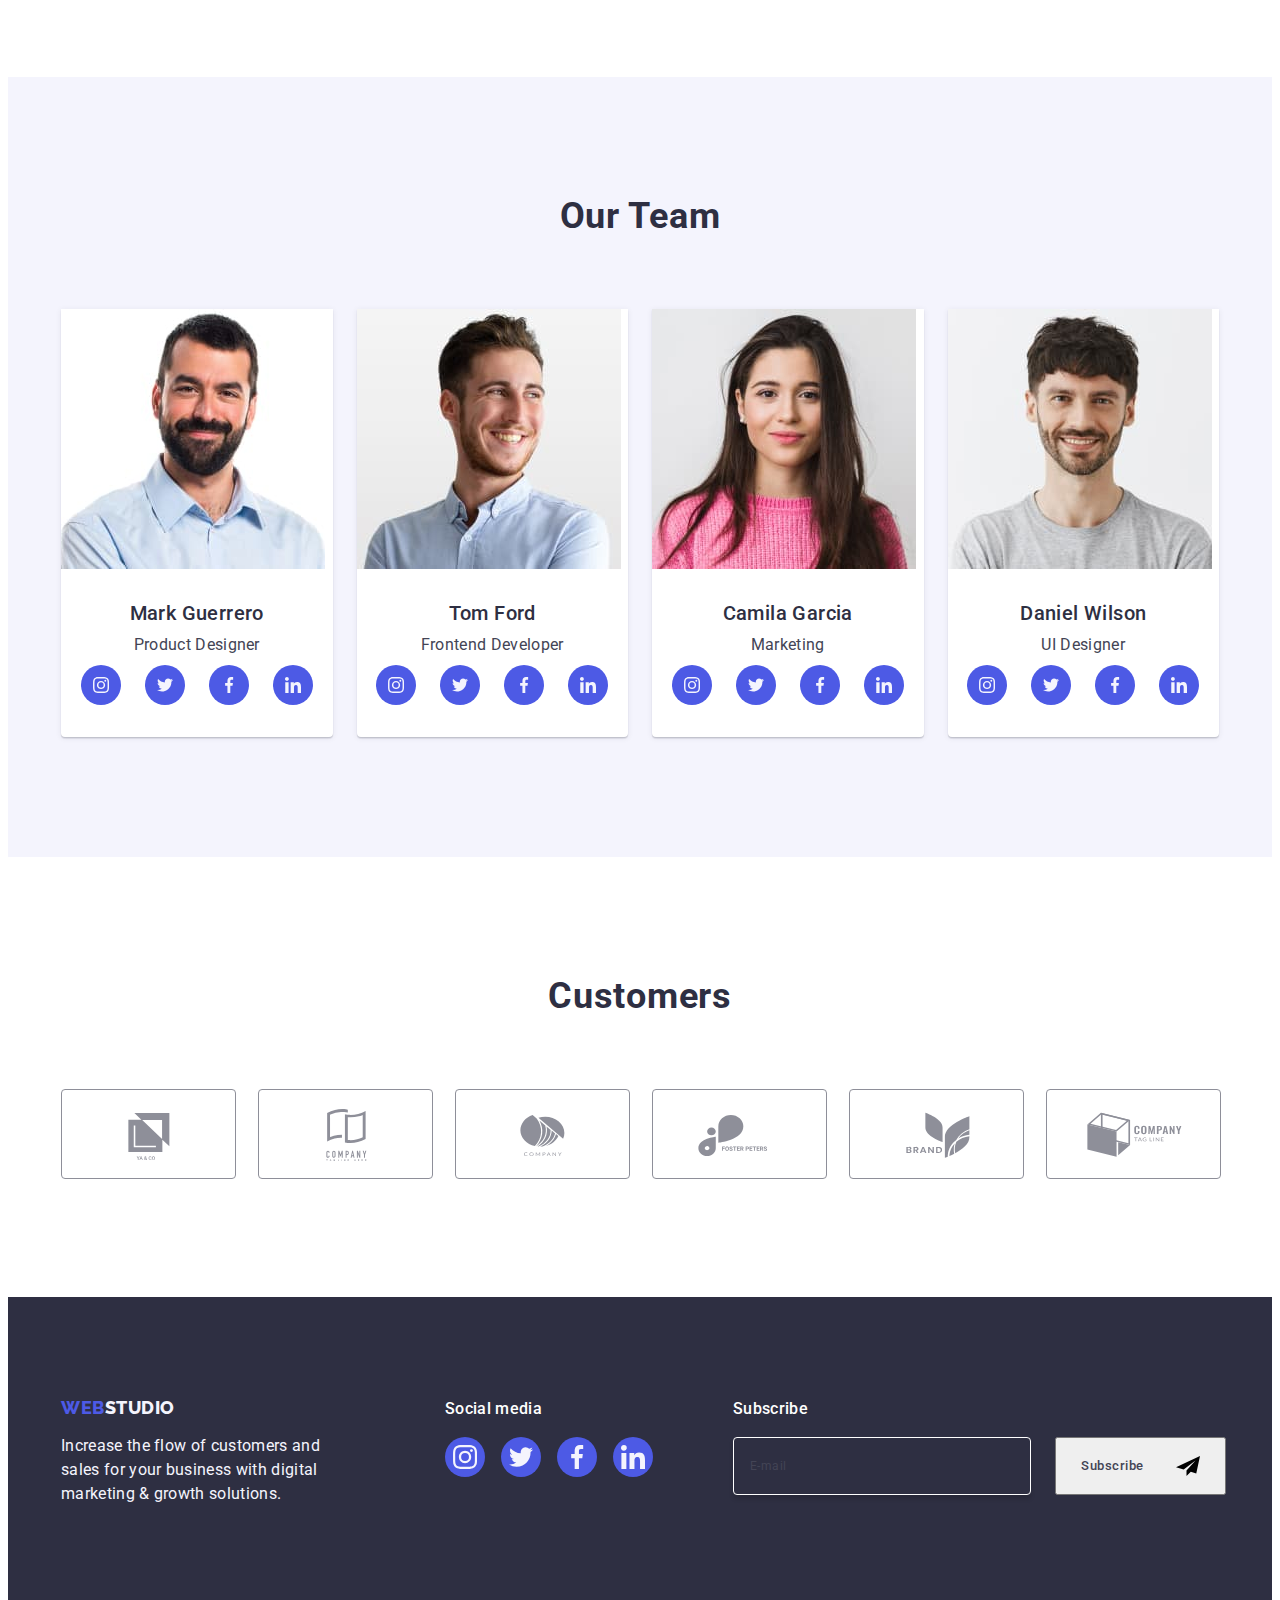
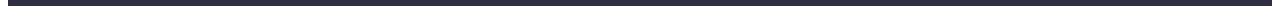
==== commit f76f76bc: "footer" ====
--- a/index.html
+++ b/index.html
@@ -473,10 +473,23 @@
             </li>
           </ul>
         </div>
-        <div>
-          <form action="">
-            <input type="email" name="" placeholder="E-mail" />
-            <button type="submit">Subscribe</button>
+        <div class="footer-container-subsckribe">
+          <p class="subsckribe-item">Subscribe</p>
+          <form class="subsckribe-form" name="subsckribe-form">
+            <label class="subsckribe-form-label">
+              <input
+                class="subsckribe-form-input"
+                type="email"
+                name="subsckribe-form-email"
+                placeholder="E-mail"
+              />
+            </label>
+            <button class="button footer-button" type="submit">
+              Subscribe
+              <svg class="footer-button-icon" width="24" height="24">
+                <use href="./images/icons.svg#icon-frame-footer"></use>
+              </svg>
+            </button>
           </form>
         </div>
       </div>
@@ -544,7 +557,7 @@
               class="modal-form-comment"
               name="user-comment"
               id="user-comment"
-              rows="7"
+              rows="8"
               placeholder="Text input"
             >
             </textarea>
--- a/css/styles.css
+++ b/css/styles.css
@@ -557,6 +557,7 @@
   width: 264px;
 }
 .social-media-box {
+  margin-right: 80px;
 }
 
 .social-media-subtitle {
@@ -596,6 +597,59 @@
 }
 .social-icon {
   fill: var(--cloud);
+}
+/* Footer subsckribe form */
+.subsckribe-item {
+  color: var(--WHITE);
+  font-weight: 500;
+  line-height: 1.5;
+  letter-spacing: var(--primary-letter-spacing);
+  margin-bottom: 16px;
+}
+.subsckribe-form {
+  display: flex;
+  gap: 24px;
+}
+.subsckribe-form-input {
+  width: 264px;
+  height: 40px;
+  border-radius: 4px;
+  border: 1px solid var(--WHITE);
+  box-shadow: 0px 4px 4px 0px rgba(0, 0, 0, 0.15);
+  background-color: transparent;
+  padding: 8px 16px;
+  color: var(--primary-white-color);
+  font-size: 12px;
+  line-height: var(--primary-line-height);
+  letter-spacing: 0.04em;
+  transition: border-color 250ms cubic-bezier(0.4, 0, 0.2, 1);
+  outline: transparent;
+}
+
+.subsckribe-form-input:focus {
+  border-color: var(--OCEAN);
+}
+
+.subsckribe-form-input::placeholder {
+  color: currentColor;
+}
+.footer-button {
+  display: inline-flex;
+  justify-content: center;
+  margin: 0;
+  align-items: center;
+  min-width: 165px;
+  gap: 16px;
+  padding: 8px 24px;
+  color: var(--primary-white-color);
+  text-align: center;
+  font-weight: 500;
+  line-height: var(--primary-line-height);
+  letter-spacing: 0.04em;
+}
+
+.footer-button-icon {
+  margin-left: 16px;
 }
 /* Modal window*/
 .backdrop {
@@ -640,15 +694,16 @@
   position: absolute;
   top: 24px;
   right: 24px;
+
   border-radius: 50%;
   border: 1px solid rgba(0, 0, 0, 0.1);
   display: flex;
   align-items: center;
   justify-content: center;
   padding: 0;
-  background-color: var(--Iris);
+  background-color: var(--cornflower, #e7e9fc);
   cursor: pointer;
-  fill: var(--OCEAN);
+  fill: var(--NAVY-BLUE);
   transition: background-color 250ms cubic-bezier(0.4, 0, 0.2, 1),
     border 250ms cubic-bezier(0.4, 0, 0.2, 1);
 }
@@ -712,7 +767,9 @@
   border: 1px solid rgba(46, 47, 66, 0.4);
   border-radius: 4px;
   background-color: transparent;
-  
+
+  padding-left: 38px;
+
   outline: transparent;
   transition: border-color 250ms cubic-bezier(0.4, 0, 0.2, 1);
   font-size: 18px;
@@ -729,7 +786,7 @@
   font-size: 12px;
   line-height: 1.17;
   letter-spacing: 0.04em;
-  color: rgba(46, 47, 66, 0.4);
+  color: var(--navyblue-modal, rgba(46, 47, 66, 0.4));
   border: 1px solid rgba(46, 47, 66, 0.4);
   border-radius: 4px;
   background-color: transparent;
@@ -740,7 +797,7 @@
 }
 
 .modal-form-comment::placeholder {
-  color: currentColor;
+  color: var(--navyblue-modal, rgba(46, 47, 66, 0.4));
 }
 .modal-form-icone {
   fill: var(--NAVY-BLUE);
@@ -831,6 +888,7 @@
   line-height: var(--primary-line-height);
   letter-spacing: 0.04em;
   border-width: 0;
+  border: none;
   cursor: pointer;
   transition: background-color 250ms cubic-bezier(0.4, 0, 0.2, 1);
-}+}
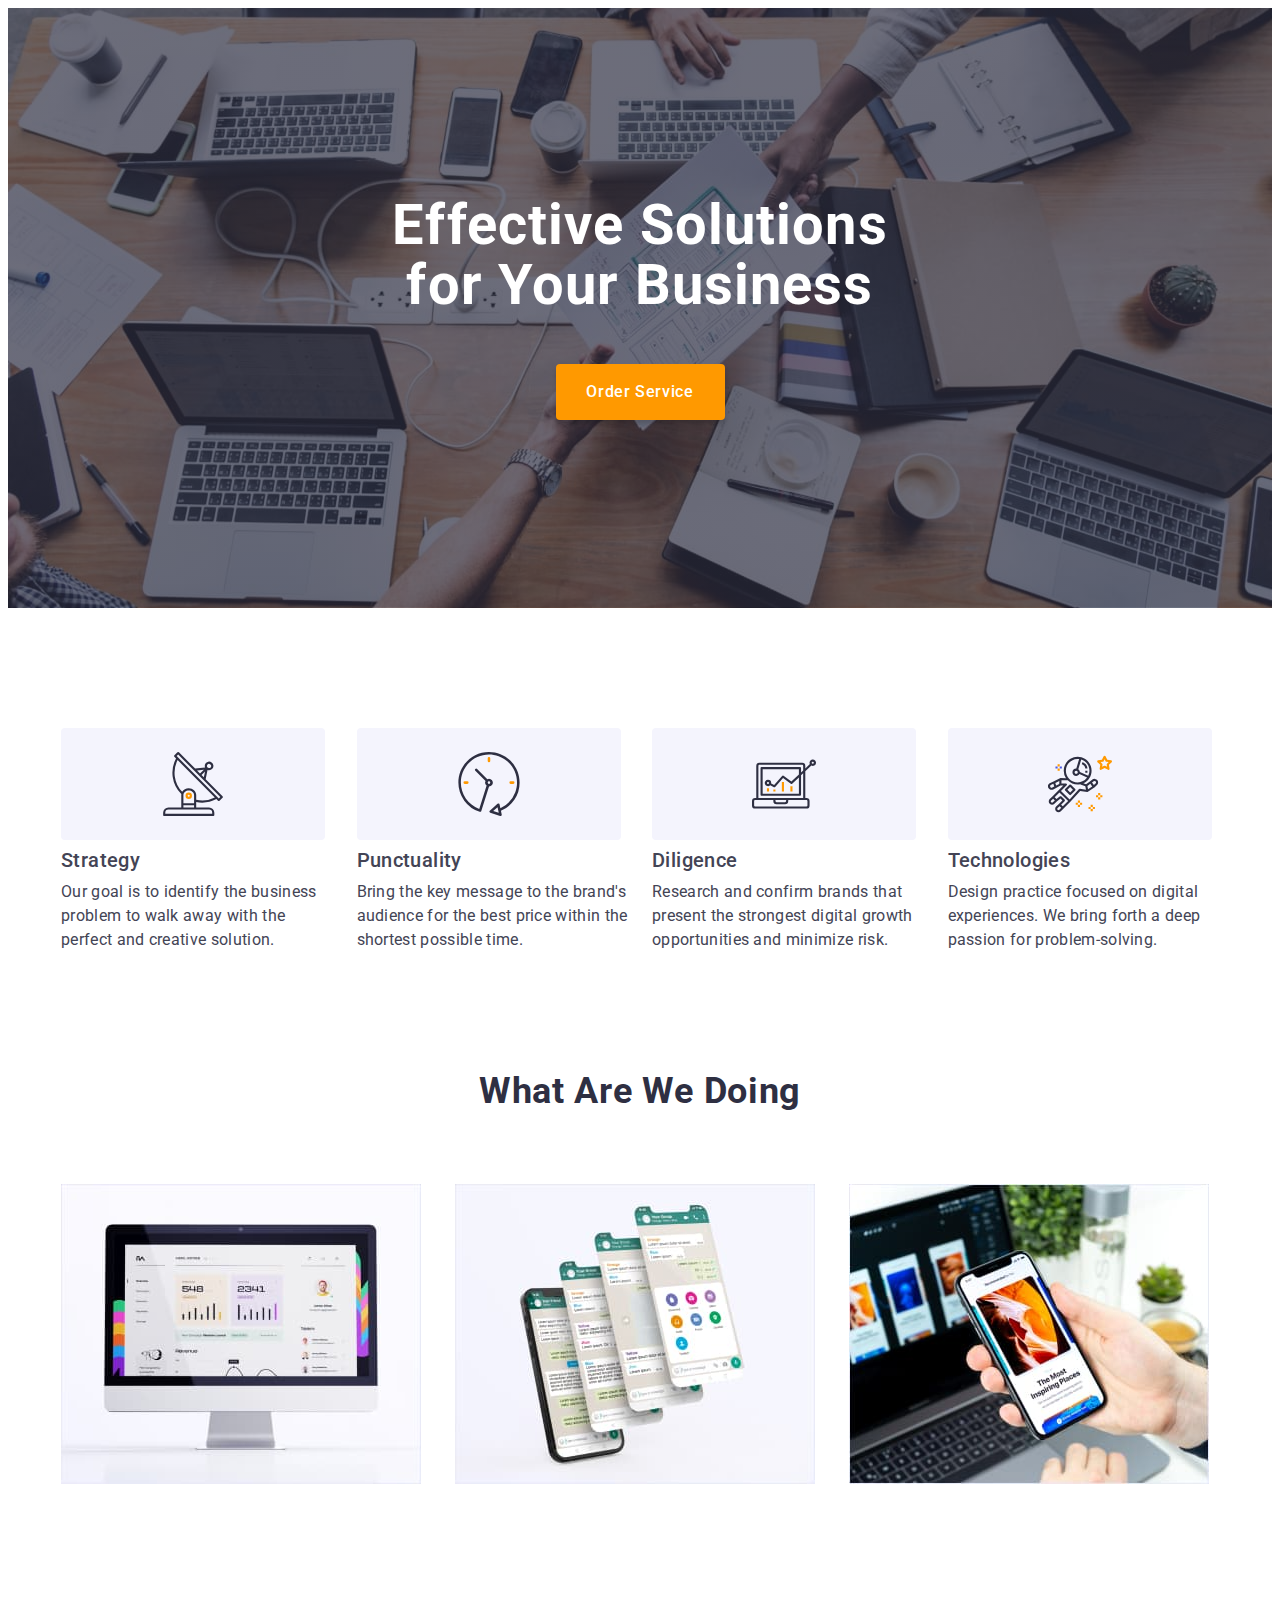
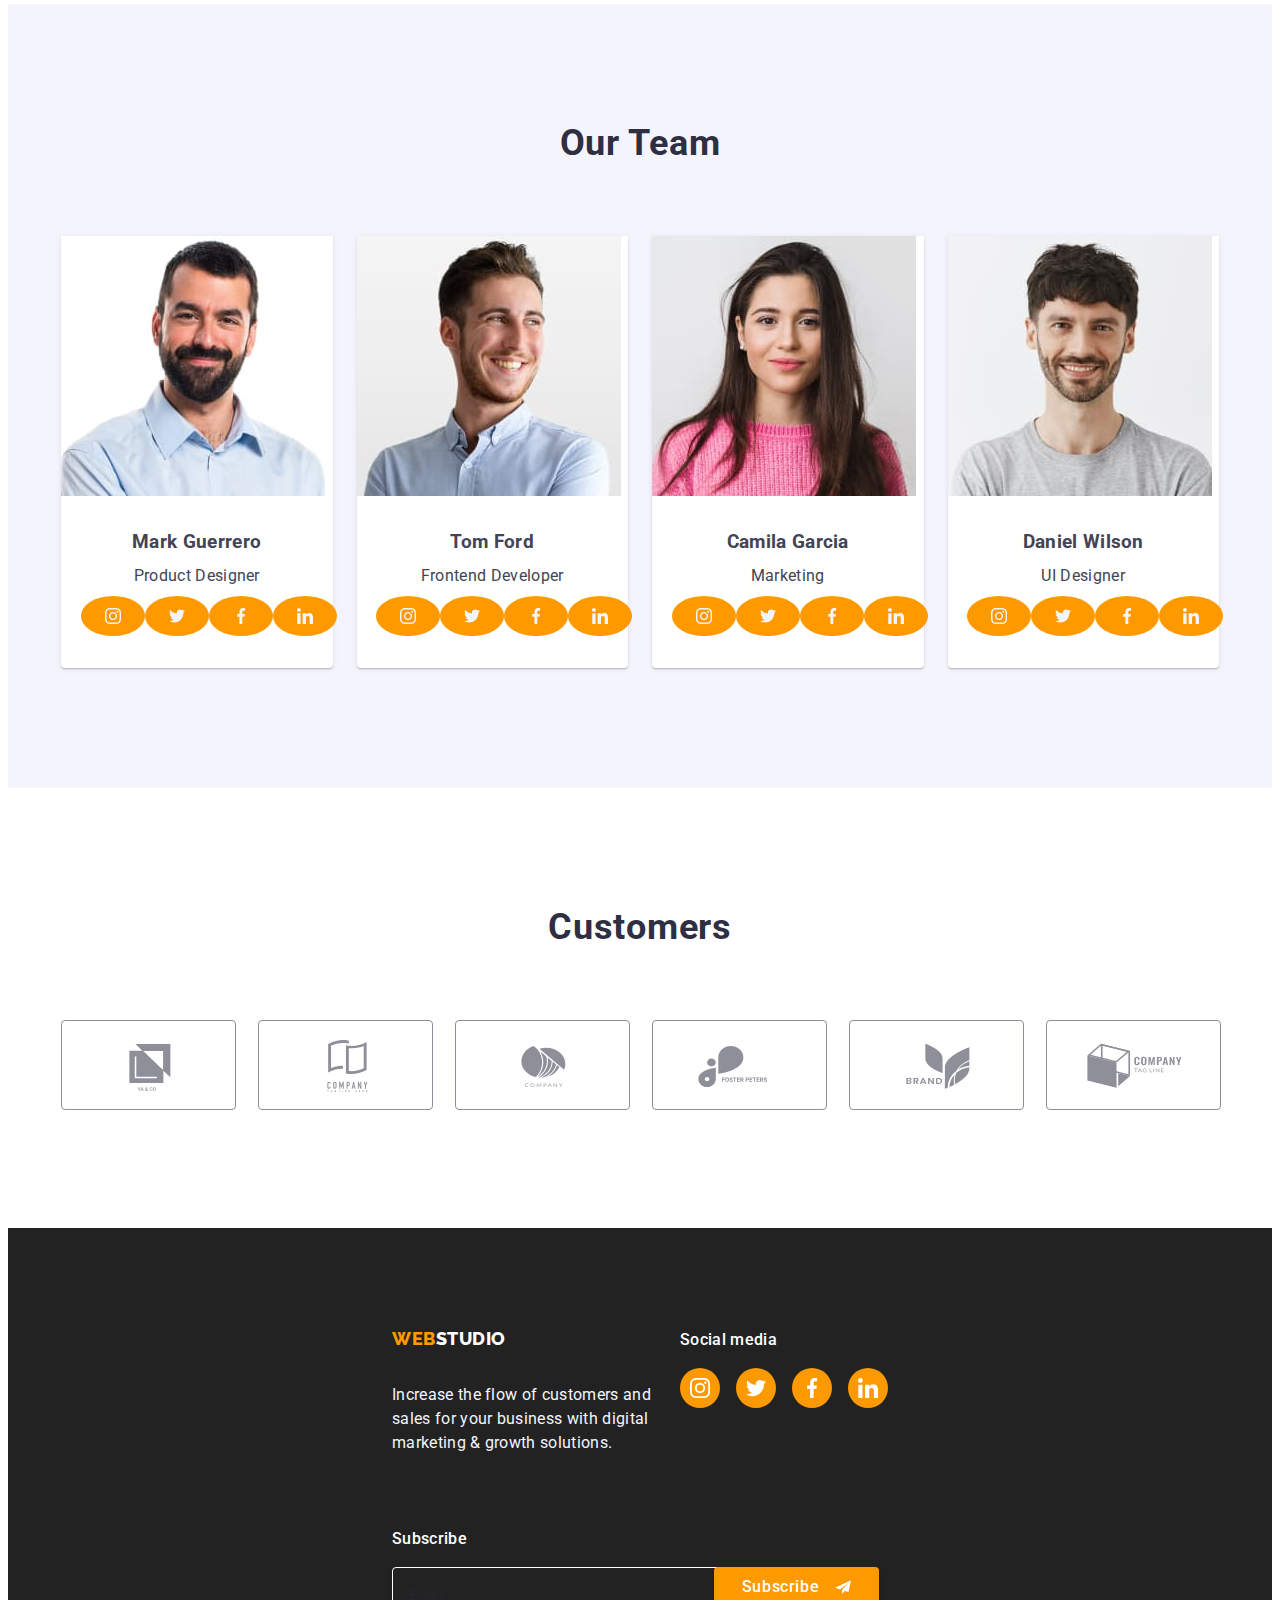
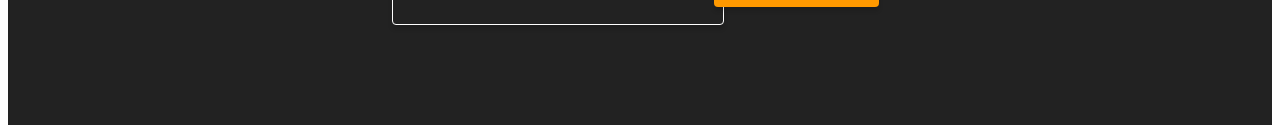
==== commit 3f83149f: "I am conducting an experiment" ====
--- a/index.html
+++ b/index.html
@@ -3,6 +3,7 @@
   <head>
     <meta charset="utf-8" />
     <meta name="description" content="a studio to promote your business" />
+    <meta name="viewport" content="width-device-width, initial-scale=1.0" />
     <title>WebStudio</title>
     <link
       rel="stylesheet"
@@ -22,21 +23,29 @@
 
   <body>
     <!-- Header -->
-    <header class="header-block">
+    <!-- <header class="header-block">
       <div class="container header">
-        <!-- Navigation links -->
         <nav class="nav-block">
-          <!-- Logo link -->
           <a class="logo link" href="./index.html"
             >Web<span class="logo-part-two">Studio</span></a
           >
-          <ul class="nav list">
+          <ul class="nav list vis-on-tab">
             <li><a class="current nav link" href="./index.html">Studio</a></li>
             <li><a class="nav link" href="./portfolio.html">Portfolio</a></li>
             <li><a class="nav link" href="">Contacts</a></li>
           </ul>
+          <button
+            class="telmode-btn-nav-menu js-open-menu"
+            aria-expanded="false"
+            aria-controls="mobile-menu"
+            type="button"
+          >
+            <svg class="telmode-btn-nav-menu-icon" width="32" height="22">
+              <use href="./images/icons.svg#icon-charm-menu-hamburger"></use>
+            </svg>
+          </button>
         </nav>
-        <address class="nav-address-block">
+        <address class="nav-address-block vis-on-tab">
           <ul class="nav-address list">
             <li>
               <a class="address link" href="mailto:info@devstudio.com">
@@ -51,10 +60,10 @@
           </ul>
         </address>
       </div>
-    </header>
+    </header> -->
     <!-- Main content -->
     <main>
-      <!-- headline + button container -->
+      <!-- headline -->
       <section class="order-section">
         <div class="container order">
           <h1 class="headline-one">Effective Solutions for Your Business</h1>
@@ -63,13 +72,13 @@
           </button>
         </div>
       </section>
-      <!-- service description -->
+      <!-- Service Description -->
       <section class="service-description-section">
         <div class="container service">
           <h2 class="visually-hidden">Service Description</h2>
           <ul class="service-description list">
             <li class="service-description-item">
-              <div class="icon-descrsption-blok">
+              <div class="icon-descrsption-blok vis-on-desk">
                 <svg class="icon-descrsption" width="64" height="64">
                   <use href="./images/icons.svg#icon-antenna"></use>
                 </svg>
@@ -81,7 +90,7 @@
               </p>
             </li>
             <li class="service-description-item">
-              <div class="icon-descrsption-blok">
+              <div class="icon-descrsption-blok vis-on-desk">
                 <svg class="icon-descrsption" width="64" height="64">
                   <use href="./images/icons.svg#icon-clock"></use>
                 </svg>
@@ -93,7 +102,7 @@
               </p>
             </li>
             <li class="service-description-item">
-              <div class="icon-descrsption-blok">
+              <div class="icon-descrsption-blok vis-on-desk">
                 <svg class="icon-descrsption" width="64" height="64">
                   <use href="./images/icons.svg#icon-diagram"></use>
                 </svg>
@@ -105,7 +114,7 @@
               </p>
             </li>
             <li class="service-description-item">
-              <div class="icon-descrsption-blok">
+              <div class="icon-descrsption-blok vis-on-desk">
                 <svg class="icon-descrsption" width="64" height="64">
                   <use href="./images/icons.svg#icon-astronaut"></use>
                 </svg>
@@ -119,57 +128,76 @@
           </ul>
         </div>
       </section>
-      <!-- product image -->
-      <section class="product-image-section">
+      <!-- Product Image -->
+      <section class="product-image-section vis-on-desk">
         <div class="container product-image">
-          <h2 class="headline-two">What are we doing</h2>
+          <h2 class="product-title">What are we doing</h2>
           <ul class="product-img-list list">
             <li class="product-image-item">
               <img
                 class="product-img"
-                src="./images/Rectangle71.jpg"
-                alt="img1"
+                srcset="
+                  ./images/wedoing/rectangle71@x1.jpg 1x,
+                  ./images/wedoing/rectangle71@x2.jpg 2x
+                "
+                src="./images/wedoing/rectangle71@x1.jpg 1x"
+                alt="monitor image"
                 width="360"
                 height="300"
+                loading="lazy"
               />
             </li>
             <li class="product-image-item">
               <img
                 class="product-img"
-                src="./images/Rectangle72.jpg"
-                alt="img2"
+                srcset="
+                  ./images/wedoing/rectangle72@x1.jpg 1x,
+                  ./images/wedoing/rectangle72@x2.jpg 2x
+                "
+                src="./images/wedoing/rectangle72@x1.jpg 1x"
+                alt="soft image"
                 width="360"
                 height="300"
+                loading="lazy"
               />
             </li>
             <li class="product-image-item">
               <img
                 class="product-img"
-                src="./images/Rectangle73.jpg"
-                alt="img3"
+                srcset="
+                  ./images/wedoing/rectangle73@x1.jpg 1x,
+                  ./images/wedoing/rectangle73@x2.jpg 2x
+                "
+                src="./images/wedoing/rectangle73@x1.jpg 1x"
+                alt="smartphone image"
                 width="360"
                 height="300"
+                loading="lazy"
               />
             </li>
           </ul>
         </div>
       </section>
-      <!-- team list container -->
+      <!-- Team List section -->
       <section class="team-list-section">
         <div class="container team-list">
           <h2 class="headline-two">Our Team</h2>
           <ul class="team list">
             <li class="team-item">
               <img
-                src="./images/Mark_Guerrero.jpg"
-                alt="ProductDesigner"
+                srcset="
+                  ./images/ourteam/mark_guerrero@x1.jpg 1x,
+                  ./images/ourteam/mark_guerrero@x2.jpg 2x
+                "
+                src="./images/ourteam/mark_guerrero@x1.jpg"
+                alt="Mark Guerrero photo"
                 width="264"
                 height="260"
+                loading="lazy"
               />
               <div class="item-container">
                 <h3 class="team-title">Mark Guerrero</h3>
                 <p class="team-text">Product Designer</p>
-
                 <ul class="icon-socials-list list">
                   <li class="icon-socials-item">
                     <a
@@ -215,10 +243,15 @@
             </li>
             <li class="team-item">
               <img
-                src="./images/Tom_Ford.jpg"
-                alt="FrontendDeveloper"
+                srcset="
+                  ./images/ourteam/tom_ford@x1.jpg 1x,
+                  ./images/ourteam/tom_ford@x2.jpg 2x
+                "
+                src="./images/ourteam/tom_ford@x1.jpg"
+                alt="Tom Ford photo"
                 width="264"
                 height="260"
+                loading="lazy"
               />
               <div class="item-container">
                 <h3 class="team-title">Tom Ford</h3>
@@ -268,10 +301,15 @@
             </li>
             <li class="team-item">
               <img
-                src="./images/Camila_Garcia.jpg"
-                alt="Marketing"
+                srcset="
+                  ./images/ourteam/camila_garcia@x1.jpg 1x,
+                  ./images/ourteam/camila_garcia@x2.jpg 2x
+                "
+                src="./images/ourteam/camila_garcia@x1.jpg"
+                alt="Camila Garcia photo"
                 width="264"
                 height="260"
+                loading="lazy"
               />
               <div class="item-container">
                 <h3 class="team-title">Camila Garcia</h3>
@@ -321,10 +359,15 @@
             </li>
             <li class="team-item">
               <img
-                src="./images/Daniel_Wilson.jpg"
-                alt="UIDesigner"
+                srcset="
+                  ./images/ourteam/daniel_wilson@x1.jpg 1x,
+                  ./images/ourteam/daniel_wilson@x2.jpg 2x
+                "
+                src="./images/ourteam/daniel_wilson@x1.jpg"
+                alt="Daniel Wilson photo"
                 width="264"
                 height="260"
+                loading="lazy"
               />
               <div class="item-container">
                 <h3 class="team-title">Daniel Wilson</h3>
@@ -427,51 +470,51 @@
       </section>
     </main>
     <!-- Footer content -->
-    <footer class="footer-section">
-      <div class="container footer">
-        <!-- Logo link -->
-        <div class="footer-content">
-          <a class="logo-footer link" href="./index.html"
-            >Web<span class="footer-logo-part-two">Studio</span></a
-          >
-          <!-- Footer text -->
-          <p class="footer-text">
-            Increase the flow of customers and sales for your business with
-            digital marketing & growth solutions.
-          </p>
-        </div>
-        <div class="social-media-box">
-          <p class="social-media-subtitle">Social media</p>
-          <ul class="social-media-list list">
-            <li class="social-media-item">
-              <a class="social-media-icon-link" href="">
-                <svg class="social-icon" width="24" height="24">
-                  <use href="./images/icons.svg#icon-instagram"></use>
-                </svg>
-              </a>
-            </li>
-            <li class="social-media-item">
-              <a class="social-media-icon-link" href="">
-                <svg class="social-icon" width="24" height="24">
-                  <use href="./images/icons.svg#icon-twitter"></use>
-                </svg>
-              </a>
-            </li>
-            <li class="social-media-item">
-              <a class="social-media-icon-link" href="">
-                <svg class="social-icon" width="24" height="24">
-                  <use href="./images/icons.svg#icon-facebook"></use>
-                </svg>
-              </a>
-            </li>
-            <li class="social-media-item">
-              <a class="social-media-icon-link" href="">
-                <svg class="social-icon" width="24" height="24">
-                  <use href="./images/icons.svg#icon-linkedinfooter"></use>
-                </svg>
-              </a>
-            </li>
-          </ul>
+    <footer class="footer">
+      <div class="footer-container container">
+        <div class="footer-box">
+          <div class="footer-container-text">
+            <a class="logo link" href="./index.html"
+              >Web<span class="logo-footer">Studio</span></a
+            >
+            <p class="footer-text">
+              Increase the flow of customers and sales for your business with
+              digital marketing & growth solutions.
+            </p>
+          </div>
+          <div class="footer-container-social">
+            <p class="footer-social-item">Social media</p>
+            <ul class="logo-icon">
+              <li class="list">
+                <a class="logo-icon-list" href="">
+                  <svg class="fotter-svg" width="24" height="24">
+                    <use href="./images/icons.svg#icon-instagram"></use>
+                  </svg>
+                </a>
+              </li>
+              <li class="list">
+                <a class="logo-icon-list" href="">
+                  <svg class="fotter-svg" width="24" height="24">
+                    <use href="./images/icons.svg#icon-twitter"></use>
+                  </svg>
+                </a>
+              </li>
+              <li class="list">
+                <a class="logo-icon-list" href="">
+                  <svg class="fotter-svg" width="24" height="24">
+                    <use href="./images/icons.svg#icon-facebook"></use>
+                  </svg>
+                </a>
+              </li>
+              <li class="list">
+                <a class="logo-icon-list" href="">
+                  <svg class="fotter-svg" width="24" height="24">
+                    <use href="./images/icons.svg#icon-linkedinfooter"></use>
+                  </svg>
+                </a>
+              </li>
+            </ul>
+          </div>
         </div>
         <div class="footer-container-subsckribe">
           <p class="subsckribe-item">Subscribe</p>
@@ -495,7 +538,7 @@
       </div>
     </footer>
     <!--Modal window-->
-    <div class="backdrop is-hidden" data-modal>
+    <!-- <div class="backdrop is-hidden" data-modal>
       <div class="modal">
         <button class="modal-btn" type="button" data-modal-close>
           <svg class="modal-btn-icon" width="8" height="8">
@@ -559,8 +602,7 @@
               id="user-comment"
               rows="8"
               placeholder="Text input"
-            >
-            </textarea>
+            ></textarea>
           </div>
           <div class="modal-agreement">
             <input
@@ -583,7 +625,7 @@
           <button class="form-button" type="submit">Send</button>
         </form>
       </div>
-    </div>
+    </div> -->
     <script src="./js/modal.js"></script>
   </body>
 </html>
--- a/css/styles.css
+++ b/css/styles.css
@@ -1,7 +1,8 @@
 /* ROOT COLOR */
 :root {
-  --Iris: #4d5ae5;
-  --OCEAN: #404bbf;
+  --primary-font: 'Roboto', sans-serif;
+  --Iris: #ff9900;
+  --OCEAN: #e67800;
   --NAVY-BLUE: #2e2f42;
   --GREEN: #31d0aa;
   --SLATE: #434455;
@@ -13,20 +14,40 @@
   --WHITE: #ffffff;
   --Dairy: #fcfcfc;
   --animation: 250ms cubic-bezier(0.4, 0, 0.2, 1);
+  --primary-font-size: 16px;
   --primary-line-height: 1.5;
   --primary-letter-spacing: 0.02em;
+
+  --primary-font: 'Roboto', sans-serif;
+  --primary-grey-color: #434455;
+  --primary-black-color: #2e2f42;
+  --primary-white-color: #fff;
+  --active-link-color: #e67800;
+  --primary-grey-second-color: #f4f4fd;
+  --primary-blue-color: #ff9900;
+  --color-border-button: #e7e9fc;
+  --grey-icon-color: #8e8f99;
+  --primary-font-size: 16px;
+  --primary-line-height: 1.5;
+  --primary-letter-spacing: 0.02em;
 }
 /* BODY MAIN STYLES */
 body {
-  font-family: 'Roboto', sans-serif;
+  font-family: var(--primary-font);
   color: var(--SLATE);
   background-color: var(--WHITE);
+  font-size: var(--primary-font-size);
+  line-height: var(--primary-line-height);
+  letter-spacing: var(--primary-letter-spacing);
 }
 .link {
+  color: currentColor;
   text-decoration: none;
 }
 .list {
   list-style: none;
+  padding: 0;
+  margin: 0;
 }
 li {
   list-style: none;
@@ -34,20 +55,57 @@
 h1,
 h2,
 h3,
+h4,
+h5,
+h6,
 p {
-  margin: 0;
+  margin-top: 0;
+  margin-bottom: 0;
 }
 ul {
-  margin: 0;
-  padding: 0;
+  margin-top: 0;
+  margin-bottom: 0;
+  padding-left: 0;
 }
 img {
   display: block;
-}
+  max-width: 100%;
+  height: auto;
+}
+.button {
+  border-radius: 4px;
+  font-family: inherit;
+  font-weight: 500;
+  font-size: var(--primary-font-size);
+  line-height: var(--primary-line-height);
+  letter-spacing: 0.04em;
+  padding: 16px 32px;
+  cursor: pointer;
+  border: none;
+  color: var(--primary-white-color);
+  background-color: var(--primary-blue-color);
+  box-shadow: 0px 4px 4px 0px rgba(0, 0, 0, 0.15);
+  transition: background-color 250ms cubic-bezier(0.4, 0, 0.2, 1);
+}
+/* Base styles for small devices*/
 .container {
-  width: 1158px;
+  min-width: 320px;
+  max-width: 428px;
   margin: 0 auto;
-  padding: 0 15px;
+  padding: 0 16px;
+}
+/* Tablet screen*/
+@media screen and (min-width: 768px) {
+  .container {
+    max-width: 768px;
+  }
+}
+/* Desktop screen*/
+@media screen and (min-width: 1158px) {
+  .container {
+    max-width: 1158px;
+    padding: 0 15px;
+  }
 }
 /* HOVER AND FOCUS */
 .link:hover,
@@ -56,10 +114,237 @@
 .list > li > a:focus {
   color: var(--OCEAN);
 }
-
-/* BUTTONS */
+/* Header*/
+.header-block {
+  background: var(--white, #fff);
+  border-bottom: 1px solid var(--cornflower, #e7e9fc);
+  box-shadow: 0px 2px 1px rgba(46, 47, 66, 0.08),
+    0px 1px 1px rgba(46, 47, 66, 0.16), 0px 1px 6px rgba(46, 47, 66, 0.08);
+}
+
+.container.header {
+  display: flex;
+  height: 70px;
+}
+
+@media only screen and (min-width: 768px) {
+  .container.header {
+    height: 72px;
+  }
+}
+
+.nav-block {
+  display: flex;
+  justify-content: space-between;
+  align-items: center;
+  width: 100%;
+}
+
+@media only screen and (min-width: 768px) and (max-width: 1157.98px) {
+  .nav-block {
+    max-width: 496px;
+  }
+}
+
+@media only screen and (min-width: 1158px) {
+  .nav-block {
+    justify-content: start;
+    width: auto;
+  }
+}
+
+.nav.list {
+  display: flex;
+  gap: 40px;
+}
+
+.nav.link {
+  position: relative;
+  transition: color 250ms cubic-bezier(0.4, 0, 0.2, 1);
+
+  display: block;
+  padding: 24px 0;
+}
+
+.nav.link.nav.link.current::after {
+  content: '';
+  position: absolute;
+  left: 0;
+  bottom: -1px;
+
+  width: 100%;
+  height: 4px;
+
+  background-color: var(--OCEAN);
+  border-radius: 2px;
+}
+
+.nav-address.list {
+  display: flex;
+  gap: 40px;
+  align-items: center;
+}
+
+@media only screen and (min-width: 768px) {
+  .nav-address.list {
+    flex-direction: column;
+    gap: 12px;
+  }
+}
+
+@media only screen and (min-width: 1158px) {
+  .nav-address.list {
+    flex-direction: row;
+    gap: 40px;
+    padding: 24px 0;
+    margin: 0;
+  }
+}
+
+.nav-block .logo {
+  padding-top: 24px;
+  padding-bottom: 24px;
+}
+
+@media only screen and (min-width: 768px) {
+  .nav-block .logo {
+    padding: 24px 0;
+  }
+}
+
+@media only screen and (min-width: 1158px) {
+  .nav-block .logo {
+    margin-right: 76px;
+    padding: 0;
+  }
+}
+
+.logo {
+  color: var(--iris, #4d5ae5);
+  font-family: 'Raleway', sans-serif;
+  font-size: 18px;
+  font-weight: 800;
+  line-height: 1.17;
+  letter-spacing: 0.03em;
+  text-transform: uppercase;
+}
+
+.logo-part-two {
+  color: var(--NAVY-BLUE);
+}
+
+.footer-logo-part-two {
+  color: var(--CLOUD);
+}
+
+.telmode-btn-nav-menu {
+  display: flex;
+  align-items: center;
+  justify-content: center;
+  padding: 0;
+  width: 32px;
+  height: 22px;
+
+  background-color: transparent;
+  border: none;
+  outline: transparent;
+}
+
+@media only screen and (min-width: 768px) {
+  .telmode-btn-nav-menu {
+    display: none;
+  }
+}
+
+.nav {
+  color: var(--NAVY-BLUE);
+  font-size: 16px;
+  font-style: normal;
+  font-weight: 500;
+  line-height: 1.5;
+  letter-spacing: 0.02em;
+}
+
+.nav-address-block {
+  display: flex;
+  align-items: center;
+  font-style: normal;
+  margin-left: auto;
+}
+
+.address {
+  transition: color 250ms cubic-bezier(0.4, 0, 0.2, 1);
+
+  color: var(--SLATE);
+  font-size: 16px;
+  font-weight: 400;
+  line-height: 1.5;
+  letter-spacing: 0.02em;
+}
+
+@media only screen and (min-width: 768px) {
+  .address {
+    font-size: 12px;
+    line-height: 1.17;
+    letter-spacing: 0.04em;
+  }
+}
+
+@media only screen and (min-width: 1158px) {
+  .address {
+    font-size: 16px;
+    line-height: 1.5;
+    letter-spacing: 0.02em;
+  }
+}
+
+/* MAIN STYLES HOMEPAGE */
+/* order-section */
+.order-section {
+  min-width: 320px;
+  margin: 0 auto;
+  padding: 112px 54px;
+
+  text-align: center;
+
+  background: var(--navyblue, #2e2f42);
+  background-image: linear-gradient(
+      rgba(46, 47, 66, 0.7),
+      rgba(46, 47, 66, 0.7)
+    ),
+    url(../images/hero/dark-bg-mob.jpg);
+  background-repeat: no-repeat;
+  background-position: center;
+  background-size: cover;
+}
+@media screen and (min-device-pixel-ratio: 2),
+  screen and (min-resolution: 192dpi),
+  screen and (min-resolution: 2dppx) {
+  .order-section {
+    background-image: linear-gradient(
+        rgba(46, 47, 66, 0.7),
+        rgba(46, 47, 66, 0.7)
+      ),
+      url(../images/hero/dark-bg-mob@2x.jpg);
+  }
+}
+.headline-one {
+  max-width: 320px;
+  margin: 0 auto 72px;
+  font-size: 36px;
+  line-height: 1.11;
+  letter-spacing: 0.02em;
+  text-align: center;
+  color: var(--white, #fff);
+}
 button {
   cursor: pointer;
+}
+input,
+textarea,
+button {
+  font-family: inherit;
+  line-height: inherit;
 }
 .ord-btn {
   display: block;
@@ -68,7 +353,7 @@
   font-weight: 500;
   line-height: 1.5;
   letter-spacing: 0.04em;
-  background: var(--iris, #4d5ae5);
+  background: var(--Iris);
   font-family: 'Roboto', sans-serif;
   border: none;
   border-radius: 4px;
@@ -80,138 +365,65 @@
 }
 .ord-btn:hover,
 .ord-btn:focus {
-  color: var(--WHITE);
   background-color: var(--OCEAN);
 }
-
-/* HEADER MAIN STYLES */
-.header-block {
-  flex-shrink: 0;
-  border-bottom: 1px solid var(--cornflower, #e7e9fc);
-  background: var(--white, #fff);
-  box-shadow: 0px 2px 1px rgba(46, 47, 66, 0.08),
-    0px 1px 1px rgba(46, 47, 66, 0.16), 0px 1px 6px rgba(46, 47, 66, 0.08);
-}
-.container.header {
-  display: flex;
-}
-
-.nav-block {
-  display: flex;
-  align-items: center;
-}
-.nav.list {
-  display: flex;
-  gap: 40px;
-  padding: 24px 0;
-}
-.nav.link {
-  padding: 24px 0;
-}
-.nav-address.list {
-  display: flex;
-  gap: 40px;
-  align-items: center;
-  padding: 24px 0;
-}
-.logo {
-  margin-right: 76px;
-  color: var(--iris, #4d5ae5);
-  font-family: 'Raleway', sans-serif;
-  font-size: 18px;
-  font-weight: 800;
-  line-height: 1.17;
-  letter-spacing: 0.03em;
-  text-transform: uppercase;
-}
-.logo-part-two {
-  color: var(--NAVY-BLUE);
-}
-.logo-footer {
-  display: inline-block;
-  margin-bottom: 16px;
-  color: var(--iris, #4d5ae5);
-  font-family: 'Raleway', sans-serif;
-  font-size: 18px;
-  font-weight: 800;
-  line-height: 1.17;
-  letter-spacing: 0.03em;
-  text-transform: uppercase;
-}
-.footer-logo-part-two {
-  color: var(--cloud);
-}
-.nav {
-  position: relative;
-  color: var(--navyblue, #2e2f42);
-
-  font-size: 16px;
-  font-style: normal;
-  font-weight: 500;
-  line-height: 1.5;
-  letter-spacing: 0.02em;
-  transition: color var(--animation);
-}
-.current {
-  color: var(--OCEAN);
-}
-.current::after {
-  content: '';
-  position: absolute;
-  left: 0;
-  bottom: -1px;
-  width: 100%;
-  height: 4px;
-  color: var(--OCEAN);
-  background-color: var(--OCEAN);
-  border-radius: 2px;
-  border: var(--ocean, #404bbf);
-}
-.nav-address-block {
-  font-style: normal;
-  margin-left: auto;
-}
-.address {
-  color: var(--SLATE);
-  font-size: 16px;
-  font-weight: 400;
-  line-height: 1.5;
-  letter-spacing: 0.02em;
-  transition: color var(--animation);
-}
-/* MAIN STYLES HOMEPAGE */
-/* order-section */
-.order-section {
-  max-width: 1440px;
-  margin: auto;
-  padding: 188px 0;
-  background: var(--navyblue, #2e2f42);
-  background-image: linear-gradient(
-      rgba(46, 47, 66, 0.7),
-      rgba(46, 47, 66, 0.7)
-    ),
-    url(../images/hero/people-office1.jpg);
-  background-repeat: no-repeat;
-  background-position: center;
-  background-size: cover;
-
-  color: var(--WHITE);
-  display: block;
-}
-.headline-one {
-  color: var(--white, #fff);
-  font-size: 56px;
-  font-weight: 700;
-  line-height: 1.07;
-  letter-spacing: 0.02em;
-  text-align: center;
-  max-width: 496px;
-  margin: 0 auto;
-  margin-bottom: 48px;
+/* Tablet screen*/
+@media screen and (min-width: 768px) {
+  .order-section {
+    max-width: 768px;
+    background-image: linear-gradient(
+        rgba(46, 47, 66, 0.7),
+        rgba(46, 47, 66, 0.7)
+      ),
+      url(../images/hero/dark-bg-tab.jpg);
+  }
+  .headline-one {
+    max-width: 496px;
+    margin: 0 auto 36px;
+    font-size: 56px;
+    line-height: 1.07;
+  }
+  @media screen and (min-device-pixel-ratio: 2),
+    screen and (min-resolution: 192dpi),
+    screen and (min-resolution: 2dppx) {
+    .order-section {
+      background-image: linear-gradient(
+          rgba(46, 47, 66, 0.7),
+          rgba(46, 47, 66, 0.7)
+        ),
+        url(../images/hero/dark-bg-tab@2x.jpg);
+    }
+  }
+}
+/* Desktop screen*/
+@media screen and (min-width: 1158px) {
+  .order-section {
+    max-width: 1440px;
+    padding: 188px 0;
+    background-image: linear-gradient(
+        rgba(46, 47, 66, 0.7),
+        rgba(46, 47, 66, 0.7)
+      ),
+      url(../images/hero/dark-bg-desk.jpg);
+  }
+  .headline-one {
+    margin: 0 auto 48px;
+  }
+  @media screen and (min-device-pixel-ratio: 2),
+    screen and (min-resolution: 192dpi),
+    screen and (min-resolution: 2dppx) {
+    .order-section {
+      background-image: linear-gradient(
+          rgba(46, 47, 66, 0.7),
+          rgba(46, 47, 66, 0.7)
+        ),
+        url(../images/hero/dark-bg-desk@2x.jpg);
+    }
+  }
 }
 /* service-description-section */
 .service-description-section {
-  padding: 120px 0;
+  padding: 96px 0;
 }
 .visually-hidden {
   position: absolute;
@@ -225,54 +437,137 @@
   clip: rect(0 0 0 0);
   overflow: hidden;
 }
-.container.service {
-  flex-shrink: 0;
-}
-.service-description-item {
-  width: calc((100% - 72px) / 4);
+.service-description {
+  display: flex;
+  flex-direction: column;
+  align-items: center;
+  justify-content: center;
+  gap: 72px;
 }
 .icon-descrsption-blok {
-  width: 264px;
-  height: 112px;
-  display: flex;
+  display: none;
+}
+.headline-three {
   margin-bottom: 8px;
-  align-items: center;
-  justify-content: center;
-  flex-shrink: 0;
-  border-radius: 4px;
-  background: var(--cloud, #f4f4fd);
-}
-.service-description {
-  display: flex;
-  gap: 24px;
-  justify-content: center;
-  flex-wrap: wrap;
+
+  text-align: center;
+  font-size: 36px;
+  font-weight: 700;
+  line-height: 1.1;
+  letter-spacing: 0.02em;
+  text-transform: capitalize;
 }
 .service-description-text {
   color: var(--slate, #434455);
   font-size: 16px;
-  font-weight: 400;
   line-height: 1.5;
   letter-spacing: 0.02em;
-}
-/* product-image-section */
-.product-image-section {
-  padding-bottom: 120px;
-}
-.container.product-image {
+  font-weight: 500;
+}
+
+/* Tablet screen*/
+@media screen and (min-width: 768px) {
+  .service-description {
+    flex-direction: row;
+    row-gap: 72px;
+    column-gap: 24px;
+    flex-wrap: wrap;
+  }
+  .service-description-item {
+    width: calc((100% - 24px) / 2);
+  }
+}
+/* Desktop screen*/
+@media screen and (min-width: 1158px) {
+  .service-description-section {
+    padding: 120px 0;
+  }
+  .service-description {
+    gap: 24px;
+  }
+  .service-description-item {
+    width: calc((100% - 72px) / 4);
+  }
+  .icon-descrsption-blok {
+    width: 264px;
+    height: 112px;
+    display: flex;
+    margin-bottom: 8px;
+    align-items: center;
+    justify-content: center;
+    flex-shrink: 0;
+    border-radius: 4px;
+    background: var(--cloud, #f4f4fd);
+  }
+  /* .vis-on-desk {
+    position: absolute;
+    width: 1px;
+    height: 1px;
+    margin: -1px;
+
+    border: 0;
+    padding: 0;
+    white-space: nowrap;
+    clip-path: inset(100%);
+    clip: rect(0 0 0 0);
+    overflow: hidden;
+  } */
+  .headline-three {
+    text-align: start;
+    font-size: 20px;
+    font-weight: 500;
+    line-height: 1.2;
+    letter-spacing: 0.02em;
+    text-transform: none;
+  }
+  .service-description-text {
+    font-weight: 400;
+  }
+}
+/* Product Image  */
+.vis-on-desk {
+}
+.product-title {
+  display: none;
+}
+.product-img-list {
+  display: none;
+}
+/* Tablet screen*/
+@media screen and (min-width: 768px) {
+}
+/* Desktop screen*/
+@media screen and (min-width: 1158px) {
+  .product-image-section {
+    padding-bottom: 120px;
+  }
+  .product-img-list {
+    display: flex;
+    gap: 24px;
+    flex-wrap: wrap;
+  }
+  .product-image-item {
+    width: calc((100% - 48px) / 3);
+  }
+  .product-title {
+    display: block;
+    color: var(--navyblue, #2e2f42);
+    font-size: 36px;
+    font-weight: 700;
+    line-height: 1.11;
+    letter-spacing: 0.02em;
+    text-transform: capitalize;
+    text-align: center;
+    margin-bottom: 72px;
+  }
+}
+/* Team List section */
+.team-list-section {
+  padding: 96px 0;
+  background: var(--cloud);
+}
+.headline-two {
   display: block;
-  flex-shrink: 0;
-}
-.product-img {
-  width: 360px;
-  height: 300px;
-}
-.product-img-list {
-  display: flex;
-  gap: 24px;
-  flex-wrap: wrap;
-}
-.headline-two {
   color: var(--navyblue, #2e2f42);
   font-size: 36px;
   font-weight: 700;
@@ -282,252 +577,335 @@
   text-align: center;
   margin-bottom: 72px;
 }
-.product-image-item {
-  display: inline-flex;
+.team {
+  display: flex;
   flex-direction: column;
-  align-items: flex-start;
-  width: calc((100% - 48px) / 3);
-}
-/* team-list-section */
-.team-list-section {
-  padding: 120px 0;
-  background: var(--cloud, #f4f4fd);
-}
-.item-container {
-  padding: 32px 0;
-}
-.team {
-  display: flex;
-  gap: 24px;
-  flex-wrap: wrap;
+  justify-content: center;
+  width: 264px;
+  margin: 0 auto;
+  gap: 72px;
 }
 .team-item {
+  background: var(--white, #fff);
   border-radius: 0px 0px 4px 4px;
-  background: var(--white, #fff);
   box-shadow: 0px 2px 1px 0px rgba(46, 47, 66, 0.08),
     0px 1px 1px 0px rgba(46, 47, 66, 0.16),
     0px 1px 6px 0px rgba(46, 47, 66, 0.08);
-  width: calc((100% - 72px) / 4);
-}
-.headline-three {
-  color: var(--navyblue, #2e2f42);
-  font-size: 20px;
-  font-weight: 500;
-  line-height: 1.2;
-  letter-spacing: 0.02em;
-  margin-bottom: 8px;
+}
+.item-container {
+  padding: 32px 0;
 }
 .team-title {
-  color: var(--navyblue, #2e2f42);
-  font-size: 20px;
-  font-weight: 500;
-  line-height: 1.2;
-  letter-spacing: 0.02em;
   margin-bottom: 8px;
   text-align: center;
 }
 .team-text {
+  margin-bottom: 8px;
+
   color: var(--slate, #434455);
   font-size: 16px;
   font-weight: 400;
   line-height: 1.5;
   letter-spacing: 0.02em;
   text-align: center;
-  margin-bottom: 8px;
-}
-
-.icon-socials-item {
-  display: inline;
-}
-.icon-socials-list.list {
+}
+.icon-socials-list {
   display: flex;
   justify-content: center;
   align-items: center;
   gap: 24px;
+}
+.icon-socials-link {
+  display: flex;
+  justify-content: center;
+  align-items: center;
+  padding: 12px;
+  width: 100%;
+  height: 100%;
+
+  background-color: var(--Iris);
+  border-radius: 50%;
+
+  transition: background-color 250ms cubic-bezier(0.4, 0, 0.2, 1);
+}
+.icon-socials-link:hover,
+.icon-socials-link:focus,
+.icon-socials-link:active {
+  background-color: var(--OCEAN);
 }
 .icon-social {
   fill: var(--cloud);
 }
-.icon-socials-link {
+/* Tablet screen*/
+@media screen and (min-width: 768px) {
+  .team {
+    flex-direction: row;
+    flex-wrap: wrap;
+    column-gap: 24px;
+    row-gap: 64px;
+    width: 100%;
+  }
+  .team-item {
+    width: calc((100% - 208px) / 2);
+  }
+}
+/* Desktop screen*/
+@media screen and (min-width: 1158px) {
+  .team-list-section {
+    padding: 120px 0;
+  }
+  .team-item {
+    width: calc((100% - 72px) / 4);
+  }
+}
+/* Customers section */
+.customers-section {
+  padding: 96px 0;
+}
+.costomers-title {
+  display: block;
+  color: var(--navyblue, #2e2f42);
+  font-size: 36px;
+  font-weight: 700;
+  line-height: 1.11;
+  letter-spacing: 0.02em;
+  text-transform: capitalize;
+  text-align: center;
+  margin-bottom: 72px;
+}
+.costomers-icon-list {
   display: flex;
   justify-content: center;
   align-items: center;
+  row-gap: 72px;
+  column-gap: 16px;
+  flex-wrap: wrap;
+}
+.costomers-icon-item {
+  width: 190px;
+  height: 88px;
+}
+.costomers-icon-link {
+  display: flex;
+  align-items: center;
+  justify-content: center;
+  width: 100%;
+  height: 100%;
+
+  color: var(--LIGHT-SLATE);
+
+  border: 1px solid var(--lightslate, #8e8f99);
+  border-radius: 4px;
+
+  transition: border-color 250ms cubic-bezier(0.4, 0, 0.2, 1),
+    color 250ms cubic-bezier(0.4, 0, 0.2, 1);
+}
+.costomers-icon-link:hover,
+.costomers-icon-link:focus,
+.costomers-icon-link:active {
+  border-color: var(--OCEAN);
+  color: var(--OCEAN);
+}
+.costomers-icon {
+  fill: currentColor;
+}
+/* Tablet screen*/
+@media screen and (min-width: 768px) {
+  .customers-section {
+    padding: 120px 0;
+  }
+  .costomers-icon-list {
+    column-gap: 24px;
+  }
+  .costomers-icon-item {
+    width: calc((100% - 208px) / 3);
+  }
+}
+/* Desktop screen*/
+@media screen and (min-width: 1158px) {
+  .costomers-icon-item {
+    width: calc((100% - 120px) / 6);
+  }
+}
+/* Основні стилі для футера */
+.footer {
+  background-color: #222;
+  color: var(--WHITE);
+  padding: 98px 0;
+}
+.footer-container {
+  display: flex;
+  flex-direction: column;
+  justify-content: space-between;
+  align-items: center;
+  flex-wrap: wrap;
+}
+.footer-box {
+  display: flex;
+  flex-direction: column;
+  margin-bottom: 72px;
+}
+.footer-container-text {
+  display: flex;
+  flex-direction: column;
+  align-items: center;
+  gap: 18px;
+}
+.logo {
+  text-decoration: none;
+  color: var(--Iris);
+  margin: 0 auto;
+}
+.logo-footer {
+  color: #fff;
+}
+.footer-text {
+  width: 268px;
+  line-height: 1.5;
+  color: var(--cloud);
+  margin-bottom: 72px;
+}
+.footer-container-social {
+  display: flex;
+  flex-direction: column;
+  align-items: center;
+  gap: 16px;
+}
+.footer-social-item {
+  font-size: 16px;
+  font-weight: 500;
+}
+.logo-icon {
+  list-style: none;
+  display: flex;
+  gap: 16px;
+}
+.logo-icon-list {
+  display: flex;
+  align-items: center;
+  justify-content: center;
   width: 40px;
   height: 40px;
-
   background-color: var(--Iris);
   border-radius: 50%;
-
-  transition: background-color var(--animation);
-}
-.icon-socials-link:hover,
-.icon-socials-link:focus {
-  cursor: pointer;
+  transition: background-color 0.3s ease;
+}
+.logo-icon-list:hover {
   background-color: var(--OCEAN);
 }
-
-/* Costomes section */
-.customers-section {
-  padding: 120px 0;
-}
-.customers-section-box {
-  display: block;
-}
-.costomers-title {
-  margin-bottom: 72px;
-  color: var(--navyblue, #2e2f42);
-  text-align: center;
-  font-size: 36px;
-  font-style: normal;
-  font-weight: 700;
-  line-height: 1.11;
-
-  letter-spacing: 0.02em;
-  text-transform: capitalize;
-}
-.costomers-icon-list {
-  display: flex;
-  gap: 24px;
-}
-.costomers-icon-list .list {
-  width: calc((100% - 120px) / 6);
-  height: 88px;
-}
-
-.costomers-icon-link {
-  display: flex;
-  width: 100%;
-  height: 100%;
-  align-items: center;
-  justify-content: center;
-  color: var(--LIGHT-SLATE);
-  border: 1px solid var(--lightslate, #8e8f99);
-  border-radius: 4px;
-  transition: border-color var(--animation), color var(--animation);
-}
-.costomers-icon-link:hover,
-.costomers-icon-link:focus {
-  cursor: pointer;
-  fill: var(--OCEAN);
-  border: 1px solid var(--lightslate, var(--OCEAN));
-}
-.costomers-icon {
-  fill: currentColor;
-}
-
-/* SECTION STYLES PORTFOLIO PAGE */
-.main-section {
-  padding-top: 96px;
-  padding-bottom: 120px;
-}
-.main-portfolio .list {
-  display: flex;
-}
-.row {
-  flex-wrap: wrap;
-  row-gap: 48px;
-  column-gap: 24px;
-  justify-content: center;
-}
-.row-item {
-  width: calc((100% - 48px) / 3);
-  background: var(--white, #fff);
-}
-.filter-button {
-  justify-content: center;
-  gap: 24px;
-  margin-bottom: 72px;
-}
-.all-btn {
-  color: var(--iris, #4d5ae5);
-  font-family: 'Roboto', sans-serif;
-  font-size: 16px;
+.fotter-svg {
+  fill: #fff;
+  width: 20px;
+  height: 20px;
+}
+.footer-container-subsckribe {
+  min-width: 100%;
+}
+.subsckribe-item {
+  color: var(--WHITE);
   font-weight: 500;
   line-height: 1.5;
+  letter-spacing: var(--primary-letter-spacing);
+  margin-bottom: 16px;
+  text-align: center;
+}
+.subsckribe-form {
+  display: flex;
+  flex-direction: column;
+}
+.subsckribe-form-input {
+  min-width: 100%;
+  max-height: 40px;
+  border-radius: 4px;
+  border: 1px solid var(--Iris);
+  box-shadow: 0px 4px 4px 0px rgba(0, 0, 0, 0.15);
+  background-color: transparent;
+  padding: 8px 16px;
+  color: var(--WHITE);
+  font-size: 12px;
+  line-height: var(--primary-line-height);
   letter-spacing: 0.04em;
-  background: var(--cloud, #f4f4fd);
-  padding: 12px 24px;
-  border: 1px solid #e7e9fc;
-  border-radius: 4px;
-  transition: color var(--animation), background-color var(--animation),
-    border-color var(--animation), box-shadow var(--animation);
-}
-.all-btn:hover,
-.all-btn:focus {
-  border: 1px solid transparent;
-  color: var(--WHITE);
+  transition: border-color 250ms cubic-bezier(0.4, 0, 0.2, 1);
+  outline: transparent;
+  margin-bottom: 16px;
+}
+.subsckribe-form-input::placeholder {
+  color: #ccc;
+}
+.subsckribe-form-input:focus {
+  outline: none;
+  border-color: var(--OCEAN);
+}
+.footer-button {
+  display: flex;
+  justify-content: center;
+  margin: 0;
+  align-items: center;
+  max-width: 165px;
+  padding: 8px 24px;
+  text-align: center;
+  font-weight: 500;
+  line-height: var(--primary-line-height);
+  letter-spacing: 0.04em;
+  margin: 0 auto;
+  max-height: 40px;
+}
+.footer-button:active,
+.footer-button:hover,
+.footer-button:focus {
   background-color: var(--OCEAN);
-  box-shadow: 0px 3px 1px rgba(0, 0, 0, 0.1), 0px 2px 1px rgba(0, 0, 0, 0.08),
-    0px 2px 2px rgba(0, 0, 0, 0.12);
-}
-.row-item-dscrp-container {
-  padding: 32px 16px;
-  border: 1px solid var(--cornflower, #e7e9fc);
-  border-top: none;
-}
-.portfolio-photo-link {
-  display: block;
-  transition: box-shadow var(--animation);
-}
-.portfolio-photo-link:hover,
-.portfolio-photo-link:focus {
-  box-shadow: 0px 1px 6px rgba(46, 47, 66, 0.08),
-    0px 1px 1px rgba(46, 47, 66, 0.16), 0px 2px 1px rgba(46, 47, 66, 0.08);
-}
-.portfolio-photo-link:hover .owerlay {
-  transform: translateY(0%);
-}
-.portfolio-photo-link:focus .owerlay {
-  transform: translateY(0%);
-}
-.bestsellers-box {
-  position: relative;
-  overflow: hidden;
-}
-.portfolio-img {
-  width: 360px;
-  height: 300px;
-  flex-shrink: 0;
-}
-.owerlay {
-  position: absolute;
-  top: 0;
-  font-size: 16px;
-  line-height: 1.5;
-  letter-spacing: 0.02em;
-  color: var(--cloud);
-  padding: 40px 32px;
-  background-color: var(--Iris);
-  width: 100%;
-  height: 100%;
-  transform: translateY(100%);
-  transition: transform var(--animation);
-}
-.overlay::before {
-  content: '';
-  position: absolute;
-  top: 0;
-  left: 0;
-  z-index: -1;
-  width: 100%;
-  height: 100%;
-}
-.headline-fltr-results {
-  color: var(--navyblue, #2e2f42);
-  font-size: 20px;
-  font-weight: 500;
-  line-height: 1.2;
-  letter-spacing: 0.02em;
-  margin-bottom: 8px;
-}
-.text-fltr-results {
-  color: var(--slate, #434455);
-  font-size: 16px;
-  font-weight: 400;
-  line-height: 1.5;
-  letter-spacing: 0.02em;
-}
-/* FOOTER */
+}
+.footer-button-icon {
+  fill: #fff;
+  width: 16px;
+  height: 16px;
+  margin-left: 10px;
+}
+/* Медіа-запити для адаптивного дизайну */
+@media screen and (min-width: 768px) {
+  .footer-box {
+    flex-direction: row;
+    margin-bottom: 0;
+  }
+  .footer-container {
+    max-width: 584px;
+    display: block;
+    flex-wrap: wrap;
+    justify-content: start;
+    align-items: baseline;
+    gap: 72px 24px;
+  }
+  .footer-container-text {
+    align-items: flex-start;
+    margin-right: 24px;
+  }
+  .logo {
+    margin: 0;
+  }
+  .footer-container-social {
+    align-items: stretch;
+  }
+  .subsckribe-item {
+    text-align: start;
+  }
+  .subsckribe-form {
+    display: inline-flex;
+    flex-direction: row;
+    gap: 24px;
+  }
+
+  .subsckribe-form-input {
+    width: 264px;
+    height: 40px;
+    margin: 0;
+  }
+}
+
+@media only screen and (min-width: 1158px) {
+  .footer {
+    padding: 100px 0;
+  }
+}
 .footer-section {
   padding: 100px 0;
   background: var(--navyblue, #2e2f42);
@@ -562,7 +940,7 @@
 
 .social-media-subtitle {
   margin-bottom: 16px;
-  color: var(--white, #fff);
+  color: var(--WHITE);
 
   font-size: 16px;
   font-weight: 500;
@@ -611,6 +989,7 @@
   gap: 24px;
 }
 .subsckribe-form-input {
+  color: var(--WHITE);
   width: 264px;
   height: 40px;
   border-radius: 4px;
@@ -618,277 +997,40 @@
   box-shadow: 0px 4px 4px 0px rgba(0, 0, 0, 0.15);
   background-color: transparent;
   padding: 8px 16px;
-  color: var(--primary-white-color);
   font-size: 12px;
   line-height: var(--primary-line-height);
   letter-spacing: 0.04em;
   transition: border-color 250ms cubic-bezier(0.4, 0, 0.2, 1);
   outline: transparent;
 }
-
-.subsckribe-form-input:focus {
-  border-color: var(--OCEAN);
-}
-
 .subsckribe-form-input::placeholder {
-  color: currentColor;
+  color: var(--navyblue-modal, rgba(46, 47, 66, 0.4));
 }
 .footer-button {
+  color: var(--WHITE);
   display: inline-flex;
   justify-content: center;
   margin: 0;
   align-items: center;
   min-width: 165px;
-  gap: 16px;
+  height: 40px;
+
   padding: 8px 24px;
-  color: var(--primary-white-color);
   text-align: center;
   font-weight: 500;
+  background-color: var(--Iris);
   line-height: var(--primary-line-height);
   letter-spacing: 0.04em;
+  border: none;
+  border-radius: 4px;
+  transition: background-color 250ms cubic-bezier(0.4, 0, 0.2, 1);
+}
+.footer-button:hover,
+.footer-button:focus {
+  background-color: var(--OCEAN);
 }
 
 .footer-button-icon {
   margin-left: 16px;
-}
-/* Modal window*/
-.backdrop {
-  position: fixed;
-  top: 0;
-  left: 0;
-
-  width: 100%;
-  height: 100%;
-
-  background-color: var(--navyblue-modal, rgba(46, 47, 66, 0.4));
-  backdrop-filter: blur(1px);
-
-  transition: opacity var(--animation), visibility var(--animation);
-}
-.backdrop.is-hidden {
-  opacity: 0;
-  visibility: hidden;
-  pointer-events: none;
-}
-.modal {
-  position: absolute;
-  top: 50%;
-  left: 50%;
-
-  padding: 72px 24px 24px 24px;
-
-  transform: translate(-50%, -50%);
-
-  width: 408px;
-  min-height: 584px;
-  border-radius: 4px;
-  background: #fcfcfc;
-  box-shadow: 0px 2px 1px 0px rgba(0, 0, 0, 0.2),
-    0px 1px 3px 0px rgba(0, 0, 0, 0.12), 0px 1px 1px 0px rgba(0, 0, 0, 0.14);
-  transition: transform var(--animation);
-}
-
-.modal-btn {
-  width: 24px;
-  height: 24px;
-  position: absolute;
-  top: 24px;
-  right: 24px;
-
-  border-radius: 50%;
-  border: 1px solid rgba(0, 0, 0, 0.1);
-  display: flex;
-  align-items: center;
-  justify-content: center;
-  padding: 0;
-  background-color: var(--cornflower, #e7e9fc);
-  cursor: pointer;
-  fill: var(--NAVY-BLUE);
-  transition: background-color 250ms cubic-bezier(0.4, 0, 0.2, 1),
-    border 250ms cubic-bezier(0.4, 0, 0.2, 1);
-}
-
-.modal-btn-icon {
-  transition: fill 250ms cubic-bezier(0.4, 0, 0.2, 1);
-}
-
-.modal-btn:hover,
-.modal-btn:focus {
-  background-color: var(--OCEAN);
-  border: none;
   fill: var(--WHITE);
 }
-
-.modal-btn-icon:hover,
-.modal-btn-icon:focus {
-  fill: var(--WHITE);
-}
-
-input,
-textarea,
-button {
-  font-family: inherit;
-  line-height: inherit;
-}
-
-.modal-caption {
-  color: var(--GREY);
-  display: block;
-  margin-bottom: 16px;
-  width: 360px;
-  text-align: center;
-  font-weight: 500;
-  line-height: var(--primary-line-height);
-  letter-spacing: var(--primary-letter-spacing);
-}
-.modal-label {
-  margin-bottom: 8px;
-}
-
-.modal-label-comment {
-  margin-bottom: 16px;
-}
-.modal-input {
-  position: relative;
-}
-
-.modal-form-field {
-  display: block;
-  color: var(--LIGHT-SLATE);
-  font-size: 12px;
-  line-height: 1.17;
-  letter-spacing: 0.04em;
-  margin-bottom: 4px;
-}
-
-.modal-form-input {
-  width: 100%;
-  height: 40px;
-  border: 1px solid rgba(46, 47, 66, 0.4);
-  border-radius: 4px;
-  background-color: transparent;
-
-  padding-left: 38px;
-
-  outline: transparent;
-  transition: border-color 250ms cubic-bezier(0.4, 0, 0.2, 1);
-  font-size: 18px;
-}
-
-.modal-form-input:focus,
-.modal-form-comment:focus {
-  border-color: var(--Iris);
-}
-
-.modal-form-comment {
-  width: 100%;
-  height: 120px;
-  font-size: 12px;
-  line-height: 1.17;
-  letter-spacing: 0.04em;
-  color: var(--navyblue-modal, rgba(46, 47, 66, 0.4));
-  border: 1px solid rgba(46, 47, 66, 0.4);
-  border-radius: 4px;
-  background-color: transparent;
-  padding: 8px 16px;
-  outline: transparent;
-  resize: none;
-  transition: border-color 250ms cubic-bezier(0.4, 0, 0.2, 1);
-}
-
-.modal-form-comment::placeholder {
-  color: var(--navyblue-modal, rgba(46, 47, 66, 0.4));
-}
-.modal-form-icone {
-  fill: var(--NAVY-BLUE);
-  position: absolute;
-  bottom: 8px;
-  transform: translateY(-50%);
-  transition: fill 250ms cubic-bezier(0.4, 0, 0.2, 1);
-  left: 16px;
-  top: 50%;
-}
-
-.modal-form-input:focus + .modal-form-icone {
-  fill: var(--Iris);
-}
-
-/* Agree */
-.modal-agreement {
-  margin-bottom: 24px;
-}
-
-.modal-form-checkbox {
-  width: 16px;
-  height: 16px;
-  border: 1px solid rgba(46, 47, 66, 0.4);
-}
-
-.modal-form-custom-chekbox {
-  width: 16px;
-  height: 16px;
-  border-radius: 2px;
-  border: 1px solid rgba(46, 47, 66, 0.4);
-  display: inline-flex;
-  align-items: center;
-  justify-content: center;
-  fill: transparent;
-  transition: background-color 250ms cubic-bezier(0.4, 0, 0.2, 1),
-    border 250ms cubic-bezier(0.4, 0, 0.2, 1),
-    fill 250ms cubic-bezier(0.4, 0, 0.2, 1);
-}
-
-.modal-form-checkbox-icon {
-  list-style: none;
-  padding: 0;
-  margin: 0;
-}
-.modal-form-checkbox:checked + .modal-form-text > .modal-form-custom-chekbox {
-  fill: var(--cloud);
-  background-color: var(--OCEAN);
-  border: none;
-}
-
-.modal-form-text {
-  display: block;
-  font-size: 12px;
-  line-height: 1.17;
-  letter-spacing: 0.04em;
-  color: var(--LIGHT-SLATE);
-}
-
-.modal-form-agreement-desc {
-  display: inline-flex;
-  align-items: center;
-  justify-content: center;
-  fill: transparent;
-  user-select: none;
-  transition: background-color 250ms cubic-bezier(0.4, 0, 0.2, 1),
-    border 250ms cubic-bezier(0.4, 0, 0.2, 1),
-    fill 250ms cubic-bezier(0.4, 0, 0.2, 1);
-}
-
-.modal-form-link {
-  color: var(--Iris);
-  text-decoration: underline;
-}
-
-.form-button {
-  display: block;
-  min-width: 169px;
-  height: 56px;
-  margin: 0 auto;
-  padding: 16px 32px;
-  border-radius: 4px;
-  background: var(--Iris);
-  box-shadow: 0px 4px 4px 0px rgba(0, 0, 0, 0.15);
-  color: var(--WHITE);
-  text-align: center;
-  font-weight: 500;
-  line-height: var(--primary-line-height);
-  letter-spacing: 0.04em;
-  border-width: 0;
-  border: none;
-  cursor: pointer;
-  transition: background-color 250ms cubic-bezier(0.4, 0, 0.2, 1);
-}
